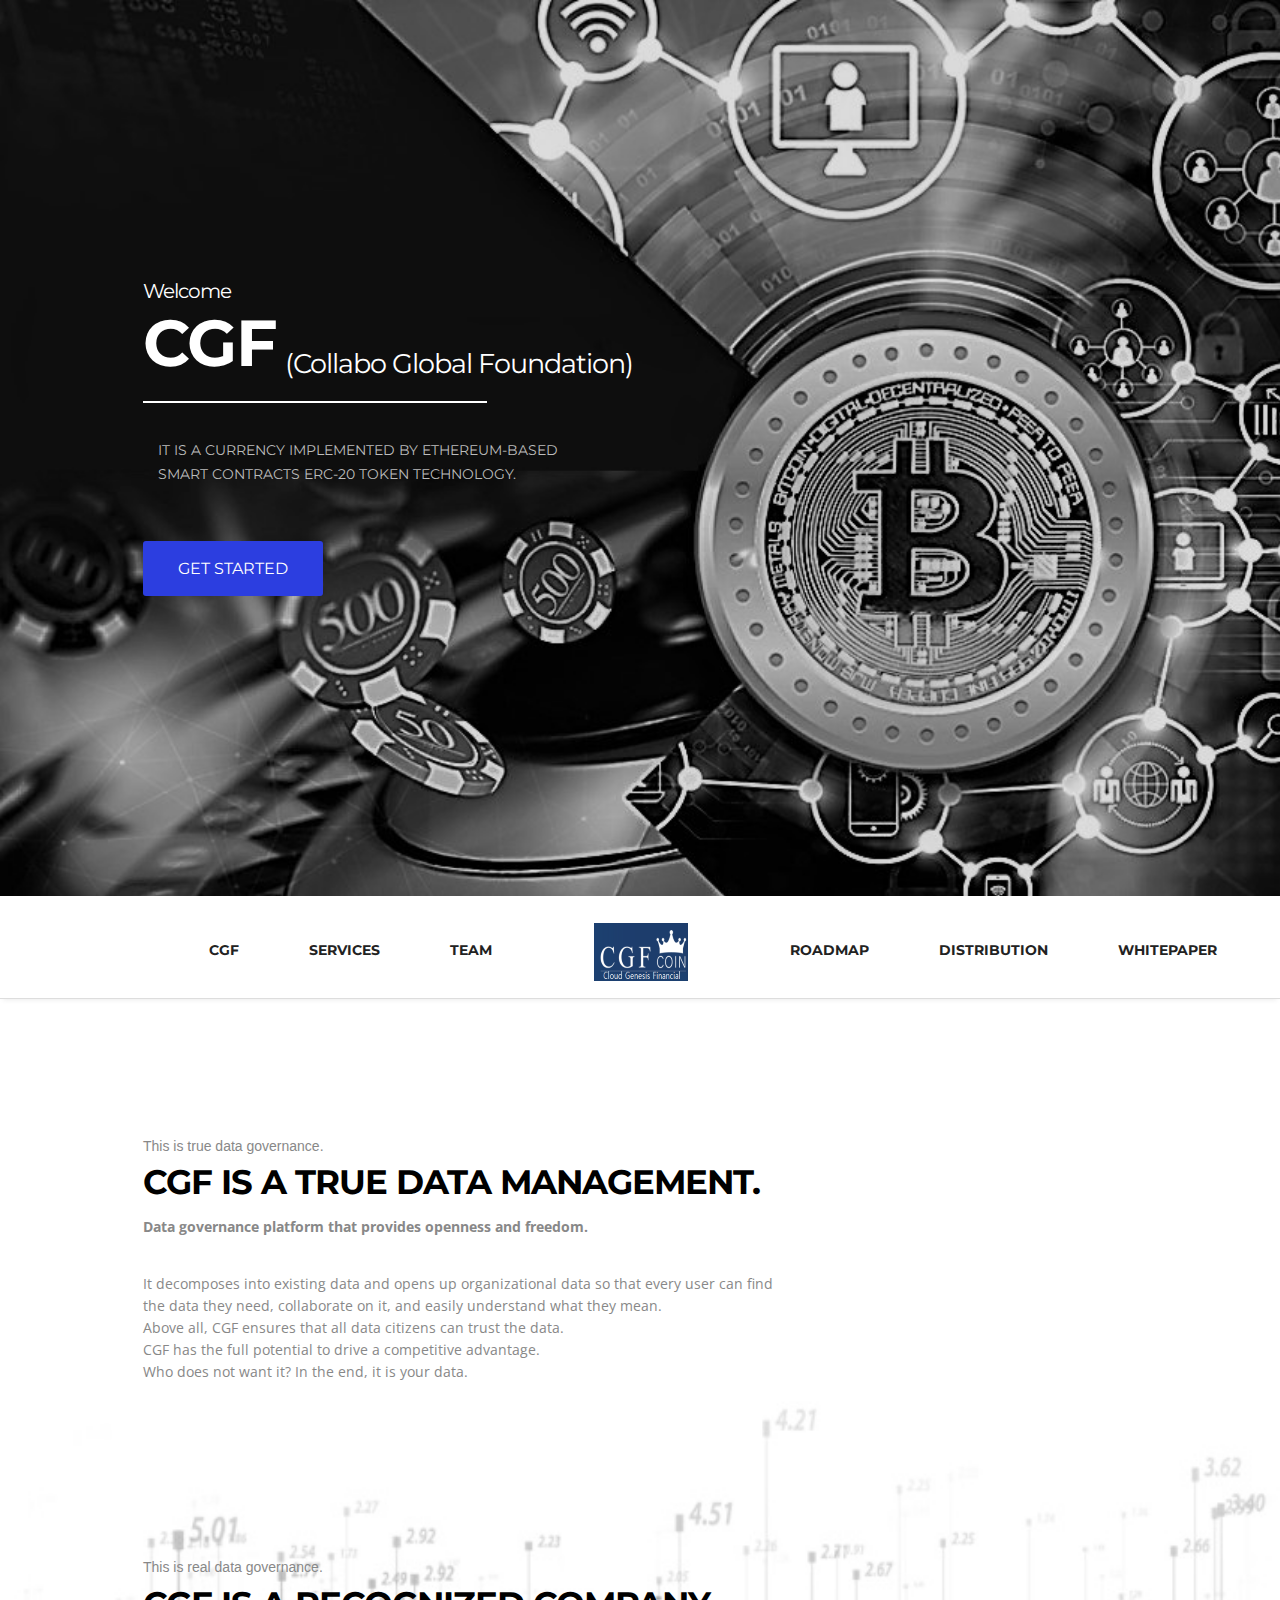
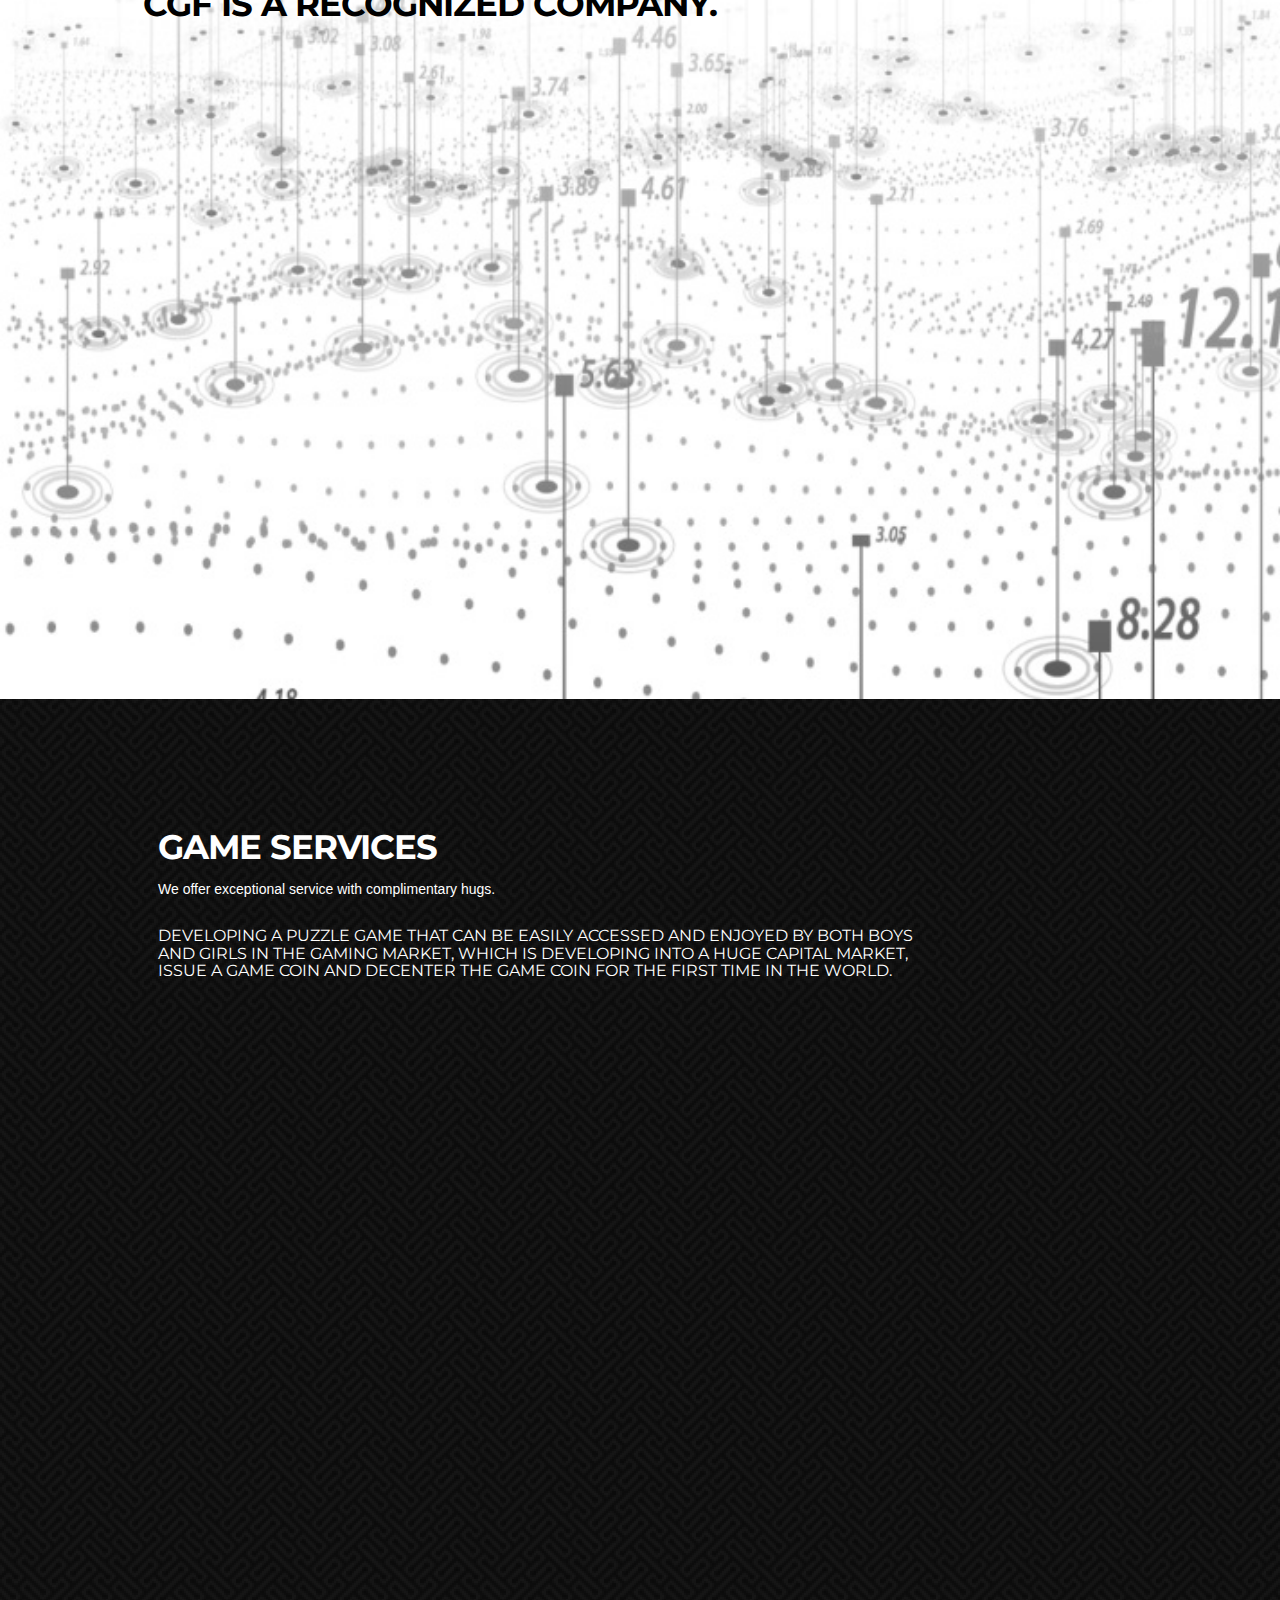
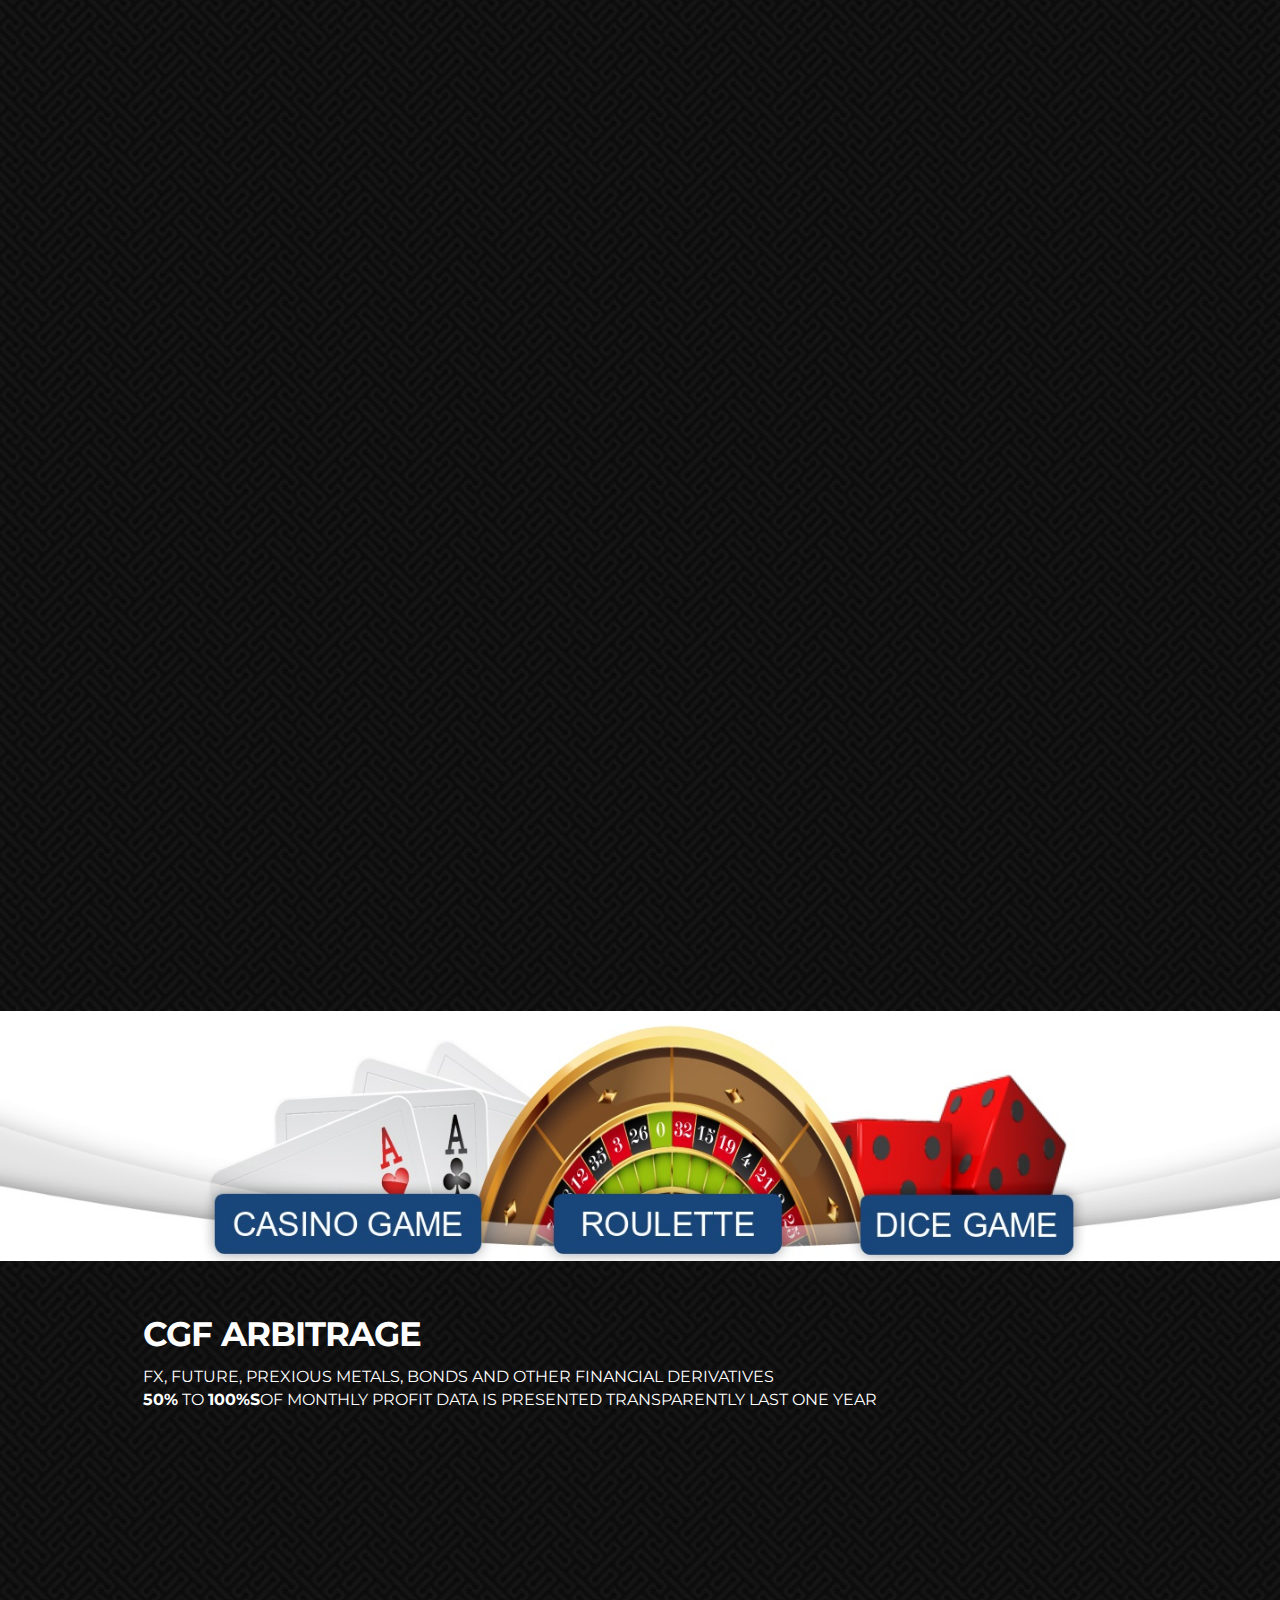
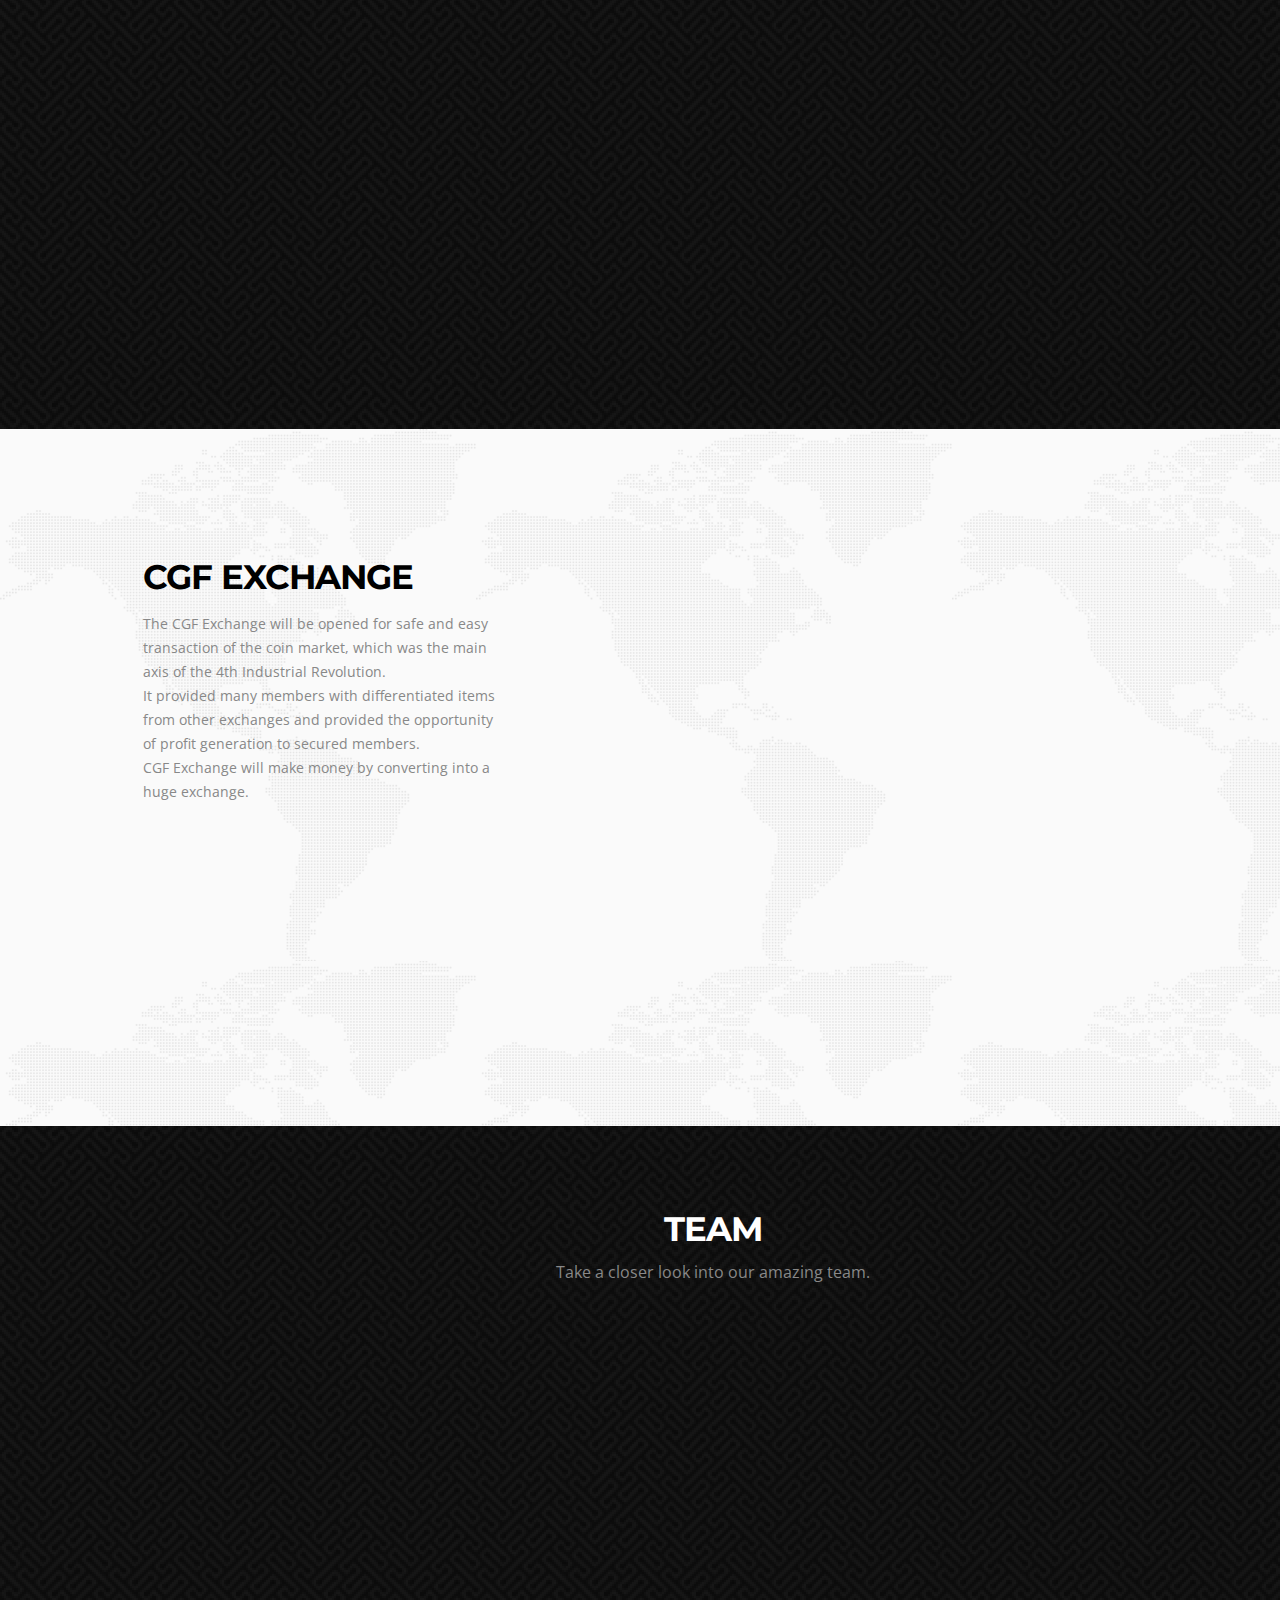
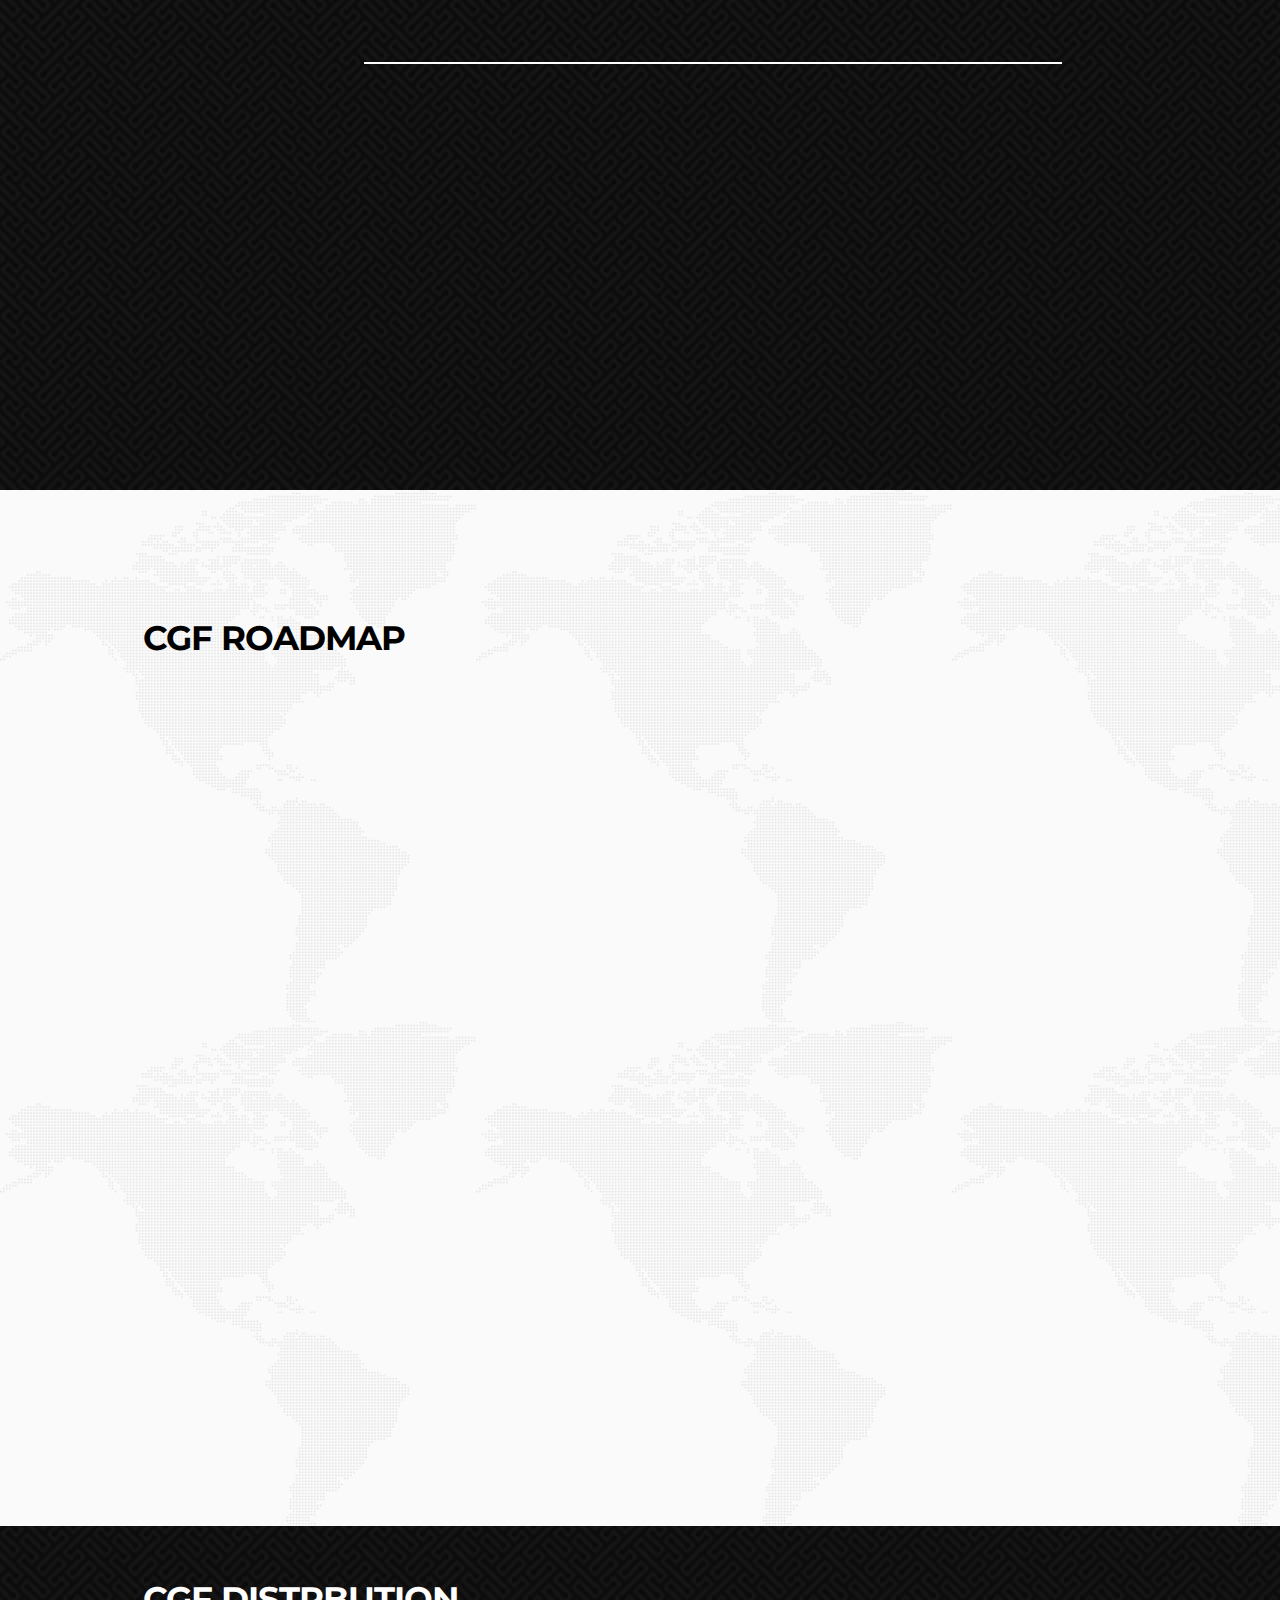
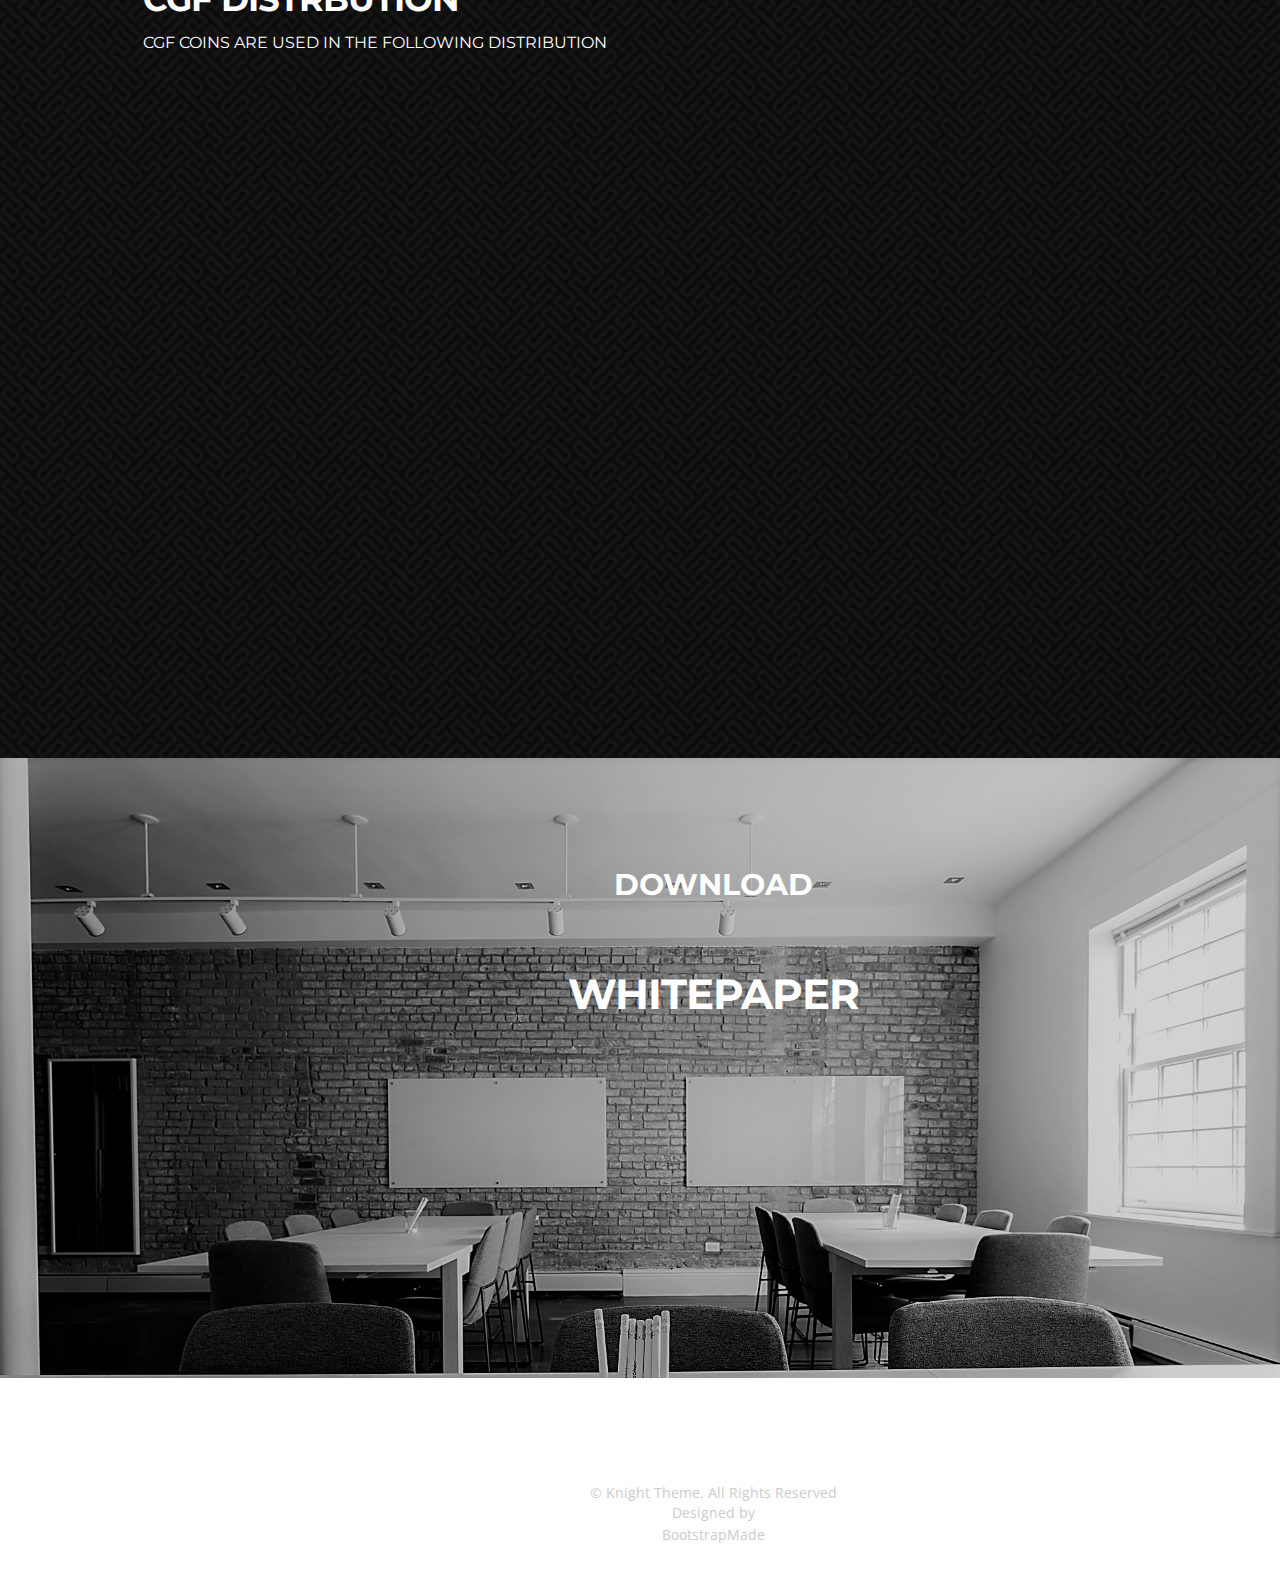
==== index.html @ c7337a32 "2019.05.09 layout" ====
<!doctype html>
<html>

<head>
    <meta charset="utf-8">
    <meta name="viewport" content="width=device-width, maximum-scale=1">

    <title>CGF COIN</title>
    <meta charset="UTF-8">
    <meta name="viewport" content="width=device-width, initial-scale=1">
    <link rel="stylesheet" href="https://www.w3schools.com/w3css/4/w3.css">
    <link rel="stylesheet" href="https://fonts.googleapis.com/css?family=Raleway">
    <link rel="icon" href="./assets/imgs/smalls/favicon.ico" type="image/png">
    <link rel="shortcut icon" href="./assets/imgs/smalls/favicon.ico" type="img/x-icon">

    <!--   opengraph meta tag   -->
    <meta property="og:url" content="http://www.cgfcoin.org" />
    <meta property="og:type" content="website" />
    <meta property="og:title" content="CGFcoin" />
    <meta property="og:description" content="It is a currency implemented by Ethereum-based smart
                        contracts ERC-20 Token technology." />
    <meta property="og:image" content="./assets/imgs/background_header.jpg" />

    <!--     Fonts and icons     -->
    <link href="https://fonts.googleapis.com/css?family=Roboto:300,400,500,700|Roboto+Slab:400,700|Material+Icons"
        rel="stylesheet" type="text/css" />
    <link href='https://fonts.googleapis.com/css?family=Montserrat:400,700' rel='stylesheet' type='text/css'>
    <link
        href='https://fonts.googleapis.com/css?family=Open+Sans:400,300,800italic,700italic,600italic,400italic,300italic,800,700,600'
        rel='stylesheet' type='text/css'>
    <link rel="stylesheet" href="https://maxcdn.bootstrapcdn.com/font-awesome/latest/css/font-awesome.min.css" />
    <link rel="stylesheet" href="https://use.fontawesome.com/releases/v5.8.1/css/all.css"
        integrity="sha384-50oBUHEmvpQ+1lW4y57PTFmhCaXp0ML5d60M1M7uH2+nqUivzIebhndOJK28anvf" crossorigin="anonymous" />

    <link href="assets/css/bootstrap.css" rel="stylesheet" type="text/css">
    <link href="assets/css/style.css" rel="stylesheet" type="text/css">
    <link href="assets/css/font-awesome.css" rel="stylesheet" type="text/css">
    <link href="assets/css/responsive.css" rel="stylesheet" type="text/css">
    <link href="assets/css/magnific-popup.css" rel="stylesheet" type="text/css">
    <link href="assets/css/animate.css" rel="stylesheet" type="text/css">

    <script type="text/javascript" src="assets/js/jquery.1.8.3.min.js"></script>
    <script type="text/javascript" src="assets/js/bootstrap.js"></script>
    <script type="text/javascript" src="assets/js/jquery-scrolltofixed.js"></script>
    <script type="text/javascript" src="assets/js/jquery.easing.1.3.js"></script>
    <script type="text/javascript" src="assets/js/jquery.isotope.js"></script>
    <script type="text/javascript" src="assets/js/wow.js"></script>
    <script type="text/javascript" src="assets/js/classie.js"></script>
    <script type="text/javascript" src="assets/js/magnific-popup.js"></script>

    <!-- =======================================================
    Theme Name: Knight
    Theme URL: https://bootstrapmade.com/knight-free-bootstrap-theme/
    Author: BootstrapMade
    Author URL: https://bootstrapmade.com
	======================================================= -->

</head>

<body>
    <header class="header" id="header">
        <!--header-start-->
        <div class="container" style="text-align: left">
            <h5 class="animated fadeInDown delay-03s">Welcome</h5>
            <h1 class="animated fadeInDown delay-06s"><strong style="font-weight:bolder; font-size:65px;">CGF</strong>
                <sub>(Collabo Global Foundation)</sub></h1>
            <hr class="divider">

            <ul class="we-create animated fadeInUp delay-1s">
                <li>
                    <p class="animated fadeInDown delay-09s">It is a currency implemented by Ethereum-based <br /> smart
                        contracts ERC-20 Token technology.</p>
                </li>
            </ul>
            <a class="link animated fadeInUp delay-1s servicelink" href="#coin">Get Started</a>
        </div>
    </header>
    <!--header-end-->

    <nav class="main-nav-outer" id="test">
        <!--main-nav-start-->
        <div class="container">
            <ul class="main-nav" style="font-weight:bold">
                <li><a href="#coin">CGF</a></li>
                <li><a href="#services">Services</a></li>
                <!-- Game Arbitrage Exchange -->
                <li><a href="#team">Team</a></li>
                <li class="small-logo"><a href="#header"><img src="./assets/imgs/smalls/logo.png" alt=""></a></li>
                <li><a href="#roadmap">Roadmap</a></li>
                <li><a href="#distribution">Distribution</a></li>
                <li><a href="#whitepaper">Whitepaper</a></li>
            </ul>
            <a class="res-nav_click" href="#"><i class="fa fa-bars"></i></a>
        </div>
    </nav>
    <!--main-nav-end-->

    <section id="coin" class="main-section coin" style="padding-bottom: 50px">
        <!--main-section alabaster-start-->
        <div class="container">
            <div class="row">
                <div class="col-lg-7 col-sm-8 featured-work">
                    <h5>This is true data governance.</h5>
                    <h2 style="color:black">CGF is a true data management.</h2>
                    <div class="featured-box">
                        <p class="padding-b"><strong>Data governance platform that provides openness and
                                freedom.</strong>
                        </P>
                        <p>
                            It decomposes into existing data and opens up organizational data so that every
                            user can find the data they need, collaborate on it, and easily understand what they mean.
                            <br />
                            Above all, CGF ensures that all data citizens can trust the data.
                            <br />
                            CGF has the full potential to drive a competitive advantage.
                            <br />
                            Who does not want it? In the end, it is your data.
                        </p>
                    </div>
                </div>
            </div>

            <hr class="sup_divider">

            <div class="row">
                <div class="col-lg-12 col-sm-8 featured-work">
                    <h5>This is real data governance.</h5>
                    <h2 style="color:black">CGF is a recognized company.</h2>
                    <div class="row">
                        <div class="col-lg-12 col-sm-8 featured-work">
                            <figure class="col-lg-12 col-sm-4 wow fadeInLeft">
                                <img src="./assets/imgs/newspaper.jpg" alt="">
                            </figure>
                        </div>
                    </div>
                </div>
            </div>
        </div>
    </section>

    <section id="services" class="main-section" style="color: white">
        <!--main-section-start-->
        <div class="container">
            <div class="row">
                <div class="col-lg-12 col-sm-8 featured-work">
                    <div class="col-lg-12 col-sm-8">
                        <h2 style="color:white">Game Services</h2>
                        <h5>We offer exceptional service with complimentary hugs.</h5>
                    </div>
                </div>
                <div class="col-lg-12 col-sm-8 featured-work">
                    <div class="col-lg-12 col-sm-8">
                        <h3 style="color: white; padding: 20px 0 20px 0">Developing a puzzle game that can be easily
                            accessed and enjoyed by both boys
                            <br />
                            and girls in the gaming market, which is developing into a huge capital market,
                            <br />
                            issue a game coin and decenter the game coin for the first time in the world.</h3>
                    </div>
                </div>
                <div class="col-lg-12 col-sm-8 featured-work ">
                    <figure class="col-lg-12 col-sm-4 wow fadeInLeft">
                        <img src="./assets/imgs/game1.jpg" alt="">
                    </figure>
                    <figure class="col-lg-12 col-sm-4 wow fadeInRight">
                        <img src="./assets/imgs/game2.jpg" alt="">
                    </figure>
                </div>
            </div>
        </div>
    </section>
    <img src="./assets/imgs/game_bottom.jpg" alt="" style="width: 100%;">
    <!--main-section-end-->

    <section class="main-section divider-part">
        <div class="container">
            <div class="row">
                <div class="col-lg-10 col-sm-8 featured-work">
                    <h2>CGF Arbitrage</h2>
                    <h3 style="color:white">FX, future, prexious metals, bonds and other financial derivatives</h3>
                    <h3 style="color:white"><strong>50%</strong> to <strong>100%s</strong>of monthly profit data is
                        presented transparently last one year</h3>
                </div>
                <div class="col-lg-12 col-sm-8 divider-word">
                    <figure class="col-lg-12 col-sm-4 wow fadeInLeft">
                        <img src="./assets/imgs/arbitrage.jpg" alt="">
                    </figure>
                </div>
            </div>
        </div>
    </section>

    <section class="main-section alabaster">
        <!--main-section alabaster-start-->
        <div class="container">
            <div class="row">
		<div class="col-lg-4 col-sm-8 featured-work">
                    <h2 style="color:#000">CGF Exchange</h2>
                    <P class="padding-b">The CGF Exchange will be opened for safe and easy transaction of the coin
                        market,
                        which was the main axis of the 4th Industrial Revolution.
                        <br />
                        It provided many members with differentiated items from other exchanges
                        and provided the opportunity of profit generation to secured members.
                        <br />
                        CGF Exchange will make money by converting into a huge exchange.
                    </P>
                </div>
                <figure class="col-lg-8 col-sm-4 wow fadeInLeft delay-04s">
                    <img src="./assets/imgs/feature_mobile_exc.jpg" alt="">
                </figure>
            </div>
        </div>
    </section>
    <!--main-section alabaster-end-->


    <!--main-section-end-->

    <!--c-logo-part-end-->
    <section id="team" class="main-section team">
        <!--main-section team-start-->
        <div class="container" style="text-align:center">
            <h2 style="color: white">team</h2>
            <h6>Take a closer look into our amazing team.</h6>
            <div class="row team-leader-block clearfix">
                <div class="row">
                    <div class="col-sm-3" style="padding: 40px 0 20px 0;">
                        <div class="team-leader wow fadeInDown delay-02s" style="margin-right: auto;
                        margin-left: auto;">
                            <img src="assets/imgs/smalls/1.png" alt="">
                        </div>
                        <h3 class="wow fadeInDown delay-03s" style="color: white">Sopia Collins</h3>
                        <span class="wow fadeInDown delay-03s" style="color: white">Administrator</span>
                    </div>
                    <div class="col-sm-3" style="padding: 40px 0 20px 0;">
                        <div class="team-leader  wow fadeInDown delay-04s" style="margin-right: auto;
                        margin-left: auto;">
                            <img src="assets/imgs/smalls/2.png" alt="">
                        </div>
                        <h3 class="wow fadeInDown delay-06s" style="color: white">Rebecca Smith</h3>
                        <span class="wow fadeInDown delay-06s" style="color: white">Manager Head</span>
                    </div>
                    <div class="col-sm-3" style="padding: 40px 0 20px 0;">
                        <div class="team-leader wow fadeInDown delay-06s" style="margin-right: auto;
                        margin-left: auto;">
                            <img src="assets/imgs/smalls/3.png" alt="">
                        </div>
                        <h3 class="wow fadeInDown delay-09s" style="color: white">Anna Sue</h3>
                        <span class="wow fadeInDown delay-09s" style="color: white">Account Manager</span>
                    </div>
                    <div class="col-sm-3" style="padding: 40px 0 20px 0;">
                        <div class="team-leader wow fadeInDown delay-08s" style="margin-right: auto;
                        margin-left: auto;">
                            <img src="assets/imgs/smalls/4.png" alt="">
                        </div>
                        <h3 class="wow fadeInDown delay-09s" style="color: white">John Smith</h3>
                        <span class="wow fadeInDown delay-09s" style="color: white">Client Service</span>
                    </div>
                </div>

                <hr class="sup_divider" style="width: 70%; margin-left: auto; margin-right: auto">

                <div class="row">
                    <div class="col-sm-3" style="padding: 40px 0 20px 0;">
                        <div class="team-leader wow fadeInDown delay-02s" style="margin-right: auto;
                        margin-left: auto;">
                            <img src="assets/imgs/smalls/5.png" alt="">
                        </div>
                        <h3 class="wow fadeInDown delay-09s" style="color: white">Jacob</h3>
                        <span class="wow fadeInDown delay-09s" style="color: white">Client Service</span>
                    </div>
                    <div class="col-sm-3" style="padding: 40px 0 20px 0;">
                        <div class="team-leader wow fadeInDown delay-04s" style="margin-right: auto;
                        margin-left: auto;">
                            <img src="assets/imgs/smalls/6.png" alt="">
                        </div>
                        <h3 class="wow fadeInDown delay-09s" style="color: white">Allen Holden</h3>
                        <span class="wow fadeInDown delay-09s" style="color: white">Account Managers</span>
                    </div>
                    <div class="col-sm-3" style="padding: 40px 0 20px 0;">
                        <div class="team-leader wow fadeInDown delay-06s" style="margin-right: auto;
                        margin-left: auto;">
                            <img src="assets/imgs/smalls/7.png" alt="">
                        </div>
                        <h3 class="wow fadeInDown delay-09s" style="color: white">Sam Haword</h3>
                        <span class="wow fadeInDown delay-09s" style="color: white">Product Director</span>
                    </div>
                    <div class="col-sm-3" style="padding: 40px 0 20px 0;">
                        <div class="team-leader wow fadeInDown delay-08s" style="margin-right: auto;
                        margin-left: auto;">
                            <img src="assets/imgs/smalls/8.png" alt="">
                        </div>
                        <h3 class="wow fadeInDown delay-09s" style="color: white">Marie Mia</h3>
                        <span class="wow fadeInDown delay-09s" style="color: white">HR Specialist</span>
                    </div>
                </div>
            </div>
        </div>
    </section>
    <!--main-section team-end-->

    <section id="roadmap" class="main-section alabaster">
        <!--main-section alabaster-start-->
        <div class="container">
            <div class="row">
                <div class="col-lg-7 col-sm-8 featured-work">
                    <h2 style="color:black">CGF Roadmap</h2>
                    <div class="featured-box">
                        <div class="featured-box-col2 wow fadeInRight delay-02s">
                            <h3>CGF is the next-generation crytocurrency based on ERC-20 with smart contracts.</h3>
                        </div>
                    </div>
                    <div class="featured-box">
                        <div class="featured-box-col2 wow fadeInRight delay-04s">
                            <h3>CGF is a coin based on ERC-20, which is a basic coin
                                for securing fund necessary for exchange, arbitrage, and blockchain game.</h3>
                        </div>
                    </div>
                </div>
                <div class="col-lg-12 wow fadeInRight delay-06s">
                        <figure class="col-lg-12 col-sm-12 wow fadeInLeft">
                            <img src="./assets/imgs/roadmap-back.jpg" alt="">
                        </figure>
                    </div>
            </div>
        </div>
    </section>

    <section id="distribution" class="main-section divider-part">
        <div class="container">
            <div class="row">
                <div class="col-lg-10 col-sm-8 featured-work">
                    <h2>CGF distrbution</h2>
                    <h3 style="color:white">CGF coins are used in the following distribution</h3>
                </div>
                <div class="col-lg-12 col-sm-8 divider-word">
                    <figure class="col-lg-12 col-sm-4 wow fadeInLeft">
                        <img src="./assets/imgs/distribution_stick.jpg" alt="">
                    </figure>
                </div>
            </div>
        </div>
    </section>


    <section id="whitepaper" class="main-section whitepaper-taking">
        <div class="container">
            <div class="row" style="text-align:center">
                <div class="col-lg-12 col-sm-8 dicider-word" style="padding:30px 0">
                    <h5 style="color:white">Download </h5>
                    <h2>Whitepaper</h2>
                </div>
                <div class="col-lg-12 col-sm-8 divider-word" style="padding:50px 0">
                    <figure class="col-lg-12 col-sm-4 wow fadeInLeft">
                        <a class="w3-button w3-xlarge" href="./CGF_Whitepaper.pdf" download="CGF_Whitepaper_en"
                            style="color:white">DownLoad</a>
                    </figure>
                </div>
            </div>
        </div>
    </section>
    <!--business-talking-end-->

    <footer class="footer">
        <div class="container">
            <div class="footer-logo"><a href="#"><img src="img/footer-logo.png" alt=""></a></div>
            <span class="copyright">&copy; Knight Theme. All Rights Reserved</span>
            <div class="credits">
                <!--
          All the links in the footer should remain intact.
          You can delete the links only if you purchased the pro version.
          Licensing information: https://bootstrapmade.com/license/
          Purchase the pro version with working PHP/AJAX contact form: https://bootstrapmade.com/buy/?theme=Knight
        -->
                Designed by <p>BootstrapMade</p>
            </div>
        </div>
    </footer>


    <script type="text/javascript">
        $(document).ready(function (e) {

            $('#test').scrollToFixed();
            $('.res-nav_click').click(function () {
                $('.main-nav').slideToggle();
                return false

            });

            $('.Portfolio-box').magnificPopup({
                delegate: 'a',
                type: 'image'
            });

        });
    </script>

    <script>
        wow = new WOW({
            animateClass: 'animated',
            offset: 100
        });
        wow.init();
    </script>


    <script type="text/javascript">
        $(window).load(function () {

            $('.main-nav li a, .servicelink').bind('click', function (event) {
                var $anchor = $(this);

                $('html, body').stop().animate({
                    scrollTop: $($anchor.attr('href')).offset().top - 102
                }, 1500, 'easeInOutExpo');
				/*
				if you don't want to use the easing effects:
				$('html, body').stop().animate({
					scrollTop: $($anchor.attr('href')).offset().top
				}, 1000);
				*/
                if ($(window).width() < 768) {
                    $('.main-nav').hide();
                }
                event.preventDefault();
            });
        })
    </script>

    <script type="text/javascript">
        $(window).load(function () {


            var $container = $('.portfolioContainer'),
                $body = $('body'),
                colW = 375,
                columns = null;


            $container.isotope({
                // disable window resizing
                resizable: true,
                masonry: {
                    columnWidth: colW
                }
            });

            $(window).smartresize(function () {
                // check if columns has changed
                var currentColumns = Math.floor(($body.width() - 30) / colW);
                if (currentColumns !== columns) {
                    // set new column count
                    columns = currentColumns;
                    // apply width to container manually, then trigger relayout
                    $container.width(columns * colW)
                        .isotope('reLayout');
                }

            }).smartresize(); // trigger resize to set container width
            $('.portfolioFilter a').click(function () {
                $('.portfolioFilter .current').removeClass('current');
                $(this).addClass('current');

                var selector = $(this).attr('data-filter');
                $container.isotope({

                    filter: selector,
                });
                return false;
            });

        });
    </script>
</body>

</html>
---- assets/css/style.css ----
/*
    Theme Name: Knight
    Theme URL: https://bootstrapmade.com/knight-free-bootstrap-theme/
    Author: BootstrapMade
    Author URL: https://bootstrapmade.com
*/


/* ----------------------------------------------------------------
mediaquery 중단점

 @media (max-width:575.98px) {

}

@media (max-width:767.98px) {

}

@media (max-width:991.98px) {

}

@media (max-width:1199.98px) {

}

----------------------------------------------------------------------

@media (min-width:576px) {

}

@media (min-width:768px) {

}

@media (min-width:992px) {

}

@media (min-width:1200px) {

} -----------------------------------------------------------*/

section {
	padding: 20%;
}

.container {
	margin: 0 10%;
}

img {
    margin-left: auto;
    width: 100%;
    margin-right: auto;
    padding: -1% 10% 0;
}

.sup_divider {
	margin: 5em 0;
	border: solid .5px white;
	width: 30%;
}

.divider {
	margin: 1em 0;
	border: solid .5px white;
	width: 30%;
}

.main-section.divider-part{
	padding: 55px 0;
	text-align: center;
	margin-left: auto;
	margin-right: auto;
}

.divider-word{
	font-size:20px;
}
.divider-word h2{
	text-align:center;
	margin-left: auto;
	margin-right: auto;
	color: #ffffff
}

.divider-word p.padding-b{
	padding-bottom:35px;
}

/* Float Elements 
---------------------------------*/
.fl-lt {float:left;}
.fl-rt {float:right;}

/* Clear Floated Elements
---------------------------------*/
.clear {
  clear: both;
  display: block;
  overflow: hidden;
  visibility: hidden;
  width: 0;
  height: 0;
}

.clearfix:before,
.clearfix:after {
  content: '\0020';
  display: block;
  overflow: hidden;
  visibility: hidden;
  width: 0;
  height: 0;
}

.clearfix:after {
  clear: both;
}

.figure{ margin:0px;}

img{ max-width:100%;}

a, a:hover, a:active{ outline:0px !important}

@font-face {
  font-family: 'FontAwesome';
  src: url('../fonts/fontawesome-webfont.eot?v=4.1.0');
  src: url('../fonts/fontawesome-webfont.eot?#iefix&v=4.1.0') format('embedded-opentype'), url('../fonts/fontawesome-webfont.woff?v=4.1.0') format('woff'), url('../fonts/fontawesome-webfont.ttf?v=4.1.0') format('truetype'), url('../fonts/fontawesome-webfont.svg?v=4.1.0#fontawesomeregular') format('svg');
  font-weight: normal;
  font-style: normal;
}

/* Primary Styles
---------------------------------*/
body {
	background:#fff;
	font-family: 'Open Sans', sans-serif;
	font-size:14px;
	font-weight:normal;
	color:#888888;
	margin:0;
}
h2{
	font-size:34px;
	color:#222222;
	font-family: 'Montserrat', sans-serif;
	font-weight:700;
	letter-spacing: -1px;
	margin:0 0 15px 0;
	text-align:center;
	text-transform:uppercase;
}
h3{
	font-family: 'Montserrat', sans-serif;
	color:#222222;
	font-size:16px;
	margin:0 0 5px 0;
	text-transform:uppercase;
	font-weight:400;
}
h6{
	font-size:16px;
	color:#888888;
	font-family: 'Open Sans', sans-serif;
	font-weight:400;
	text-align:center;
	margin:0 0 60px 0;
}
p{
	line-height:24px;
	margin:0;
}



/* Header Styles
---------------------------------*/

.header{
	text-align:center;
	background:url(../imgs/backgrounds/bg-header.jpg) left top no-repeat;
	background-size: cover;
	padding: 280px 0;
}
.logo{
	width:130px;
	margin:0 auto 35px;
}
.header h1{
	font-family: 'Montserrat',sans-serif;
	font-weight: 400;
	letter-spacing: -1px;
	margin:0 0 22px 0 ;
	color:#fff;
	text-align: left;
}

.header h2{
	font-family: 'Montserrat',sans-serif;
	font-size:40px;
	font-weight:400;
	letter-spacing: -1px;
	margin:0 0 10px 0 ;
	color:#fff;
	text-align: left;
}

.header h3{
	font-family: 'Montserrat',sans-serif;
	font-size:30px;
	font-weight:400;
	letter-spacing: -1px;
	margin:0 0 10px 0 ;
	color:#fff;
	text-align: left;
}

.header h5{
	font-family: 'Montserrat',sans-serif;
	font-size:20px;
	font-weight:400;
	letter-spacing: -1px;
	margin:0 0 5px 0 ;
	color:#fff;
	text-align: left;
}

.we-create{
	padding:0;
	margin:35px 0 55px;
}
.wp-pic{
	margin-bottom:20px;
}
.we-create li{
	display:inline-block;
	font-family: 'Montserrat',sans-serif;
	font-size:14px;
	color: #bcbcbc;
	text-transform: uppercase;
	font-weight: 400;
	margin:0 5px 0 0;
	padding:0 0 0 15px;
}
.we-create li:first-child{
	background:none;
}

.start-button {
	padding-left: 0px;
}

.start-button li a{
color: #fff;
}

.link{
	padding:15px 35px;
	background: #2c3ee0;
	color:#fff !important;
	font-size:16px;
	font-weight:400;
	font-family: 'Montserrat', sans-serif;
	display:inline-block;
	border-radius:3px;
	text-transform:uppercase;
	line-height:25px;
	margin-bottom:20px;
	transition:all 0.3s ease-in-out;
	-moz-transition:all 0.3s ease-in-out;
	-webkit-transition:all 0.3s ease-in-out;
}
.link:hover {
	text-decoration:none;
	color:#2c3ee0 !important;
	background:#fff;
}

.link:active, .link:focus {
	background: #2c3ee0;
	text-decoration:none;
	color:#fff !important;
}


.main-section{
	padding:130px 0 150px 0;
	background:url(../imgs/backgrounds/bg-maze_black.png) left top repeat;
}

/* Navigation
---------------------------------*/
.main-nav-outer{
	padding:0px;
	border-bottom:1px solid #dddddd;
	box-shadow:0 4px 5px -3px #ececec;
	position:relative;
	background:#fff;
}
.main-nav{
	text-align:center;
	margin:10px 0 0px;
	padding:0;
	list-style:none;
}
.main-nav li{
	display:inline;
	margin:0 1px;
}
.main-nav li a{
	display:inline-block;
	color:#222222;
	text-transform:uppercase;
	font-family: 'Montserrat', sans-serif;
	text-decoration: none;
	line-height:20px;
	margin:17px 32px;
	transition:all 0.3s ease-in-out;
	-moz-transition:all 0.3s ease-in-out;
	-webkit-transition:all 0.3s ease-in-out;
}

.main-nav li a:hover{ 
	text-decoration:none;
	color: #7cc576;
}

.small-logo{ 
	padding:0 32px;
}

.main-section.coin{
	background-image: url(../imgs/backgrounds/bg-float.jpg);
	background-repeat: no-repeat;
	background-size: cover;
	background-attachment: inherit;
}

.main-section.game{
	background-image: url(../imgs/backgrounds/game_bottom.jpg);
	background-repeat: no-repeat;
	background-size: cover;
	background-attachment: inherit;
}

/* Featured Work
---------------------------------*/


.featured-work{
	font-size:14px;
}
.featured-work h2{
	text-align:left;
	color: white;
}
.featured-work h3{
	text-align:left;
}
.featured-box{
	padding:0 0 0 0;
	margin-bottom:25px;

}
.featured-box h3{
	margin-bottom:5px;
}
.featured-box p{
	line-height:22px;
	font-size:14px;
}
.featured-work p.padding-b{
	padding-bottom:35px;
}
.featured-box-col1{
	width:60px;
	float:left;
}
.featured-box-col1 i{
	display:block;
	line-height:38px;
	font-family: 'FontAwesome';
	font-size:38px;
	color:#777777;
	font-style:normal;
}
.featured-box-col2{ overflow:hidden;}


/* Services
---------------------------------*/

.service-list{
	padding:0 0 0 0;
	font-size:14px;
	margin-bottom:40px;
}
.service-list-col1{
	float:left;
	width:60px;
}
.service-list-col1 i{
	font-style:normal;
	font-size:38px;
	display:block;
	color:#222;
	font-family: 'FontAwesome';
	line-height:38px;
}
.service-list-col2{
	overflow:hidden;	
}


.main-section.alabaster{
	background: #fafafa;
	background-image: url(../imgs/backgrounds/bg-map.png);
}



/* Portfolio
---------------------------------*/
.Portfolio-nav{
	padding:0;
	margin:0 0 45px 0;
	list-style:none;
	text-align:center;
}
.Portfolio-nav li{
	margin:0 10px;
	display:inline;
}
.Portfolio-nav li a{
	display:inline-block;
	padding:10px 22px;
	font-size:12px;
	line-height:20px;
	color:#222222;
	border-radius:4px;
	text-transform:uppercase;
	font-family: 'Montserrat', sans-serif;
	background:#f7f7f7;
	margin-bottom:5px;
	transition:all 0.3s ease-in-out;
	-moz-transition:all 0.3s ease-in-out;
	-webkit-transition:all 0.3s ease-in-out;
}
.Portfolio-nav li a:hover{
	background:#7cc576;
	color:#fff;
	text-decoration:none;
}

.portfolioContainer{
	margin:0 auto;
	padding-left:15px;
}

.Portfolio-box{
	text-align:center;
	margin-bottom:30px;
	height:350px;
	width:350px;
	overflow:hidden;
	float:left;
	padding:0;
}
.Portfolio-box img{
	margin-bottom:25px;
	transition:all 0.3s ease-in-out;
	-moz-transition:all 0.3s ease-in-out;
	-webkit-transition:all 0.3s ease-in-out;	
}

.Portfolio-box img:hover {
	opacity: 0.6;
}

.Portfolio-nav li a.current{
	background:#7cc576;
	color:#fff;
	text-decoration:none;
}

img {
   max-width:100%;
}

/* no transition on .isotope container */

.isotope .isotope-item {
  /* change duration value to whatever you like */
  -webkit-transition-duration: 0.6s;
     -moz-transition-duration: 0.6s;
          transition-duration: 0.6s;
}

.isotope .isotope-item {
  -webkit-transition-property: -webkit-transform, opacity;
     -moz-transition-property:    -moz-transform, opacity;
          transition-property:         transform, opacity;
}

.main-section.paddind{
	padding-bottom:60px;
}

/* Clients
---------------------------------*/

.client-part-haead{
	color:#fdfdfd;
	font-size:28px;
	line-height:41px;
	margin:30px 0 10px;
	font-family: ''Open Sans',sans-serif';
	font-style: italic;
}
.client{
	padding:0;
	margin:20px 0 0;
	list-style:none;
	text-align:center;
}
.client li{
	display:inline;
	margin:0 15px;
}
.client li a{
	display:inline-block;
}
.client li a img{
	margin-bottom:15px;
	border-radius:50%;
}
.client li a:hover{
	text-decoration:none;
}
.client li a h3{
	color:#ffffff;
}
.client li a span{
	color:#f1f1f1;
}
.quote-right{
	font-style:normal;
	width:68px;
	height:68px;
	margin:0 auto;
	border:2px solid #7cc576;
	border-radius:50%;
	display:block;
	line-height:68px;
	text-align:center;
	font-size:27px;
	color:#7cc576;
	cursor: pointer;
	transition:all 0.3s ease-in-out;
	-moz-transition:all 0.3s ease-in-out;
	-webkit-transition:all 0.3s ease-in-out;
}

.quote-right:hover{
color: #fff;
border: 2px solid #fff;
}

.c-logo-part{
	background:#7cc576;
	padding:25px 0;
    filter: alpha(opacity=60);
}
.c-logo-part ul{
	padding:0;
	margin:0;
	list-style:none;
	text-align:center;
}
.c-logo-part ul li{
	display:inline;
	margin:0 25px;
}
.c-logo-part ul a{
	display:inline-block;
	margin: 0 20px;
}
.main-section.team{
	background-image: url(../imgs/backgrounds/bg-maze_black.png);
	padding: 85px 0;
}
.main-section.team h6{
	margin-bottom:40px;
}


/* Team
---------------------------------*/
.team-leader-block{
	max-width:993px;
	margin:0 auto;
}
.team-leader-box{
	width:30.66%;
	margin-right: 3.82979%;
	height: 490px;
	overflow: hidden;
	text-align: center;
	float: left;
}
.team-leader-box span{
	margin-bottom:24px;
	display:block;
}
.team-leader-box:nth-of-type(3n+0){ margin:0;}
.team-leader{
	width:115px;
	height:auto;
	position:relative;
	border-radius:50%;
	box-shadow:0px 0px 0px 7px rgba(241,241,241,0.80);
	margin:7px 7px 25px 7px;
	
}
.team-leader-shadow{
	transition:all 0.3s ease-in-out;
	-moz-transition:all 0.3s ease-in-out;
	-webkit-transition:all 0.3s ease-in-out;
	border-radius:50%;
	position:absolute;
	width:100%;
	height:100%;
	z-index:10;
	border-radius:50%;
}
.team-leader-shadow a{
	display:block;
	width:100%;
	height:100%;
}
.team-leader:hover .team-leader-shadow{
	box-shadow:inset  0px 0px 0px 148px rgba(17,17,17,0.80);
}
.team-leader:hover ul{ display:block; opacity:1}
.team-leader img{
	display:inline-block;
	border-radius:50%;
}
.team-leader ul{
	display:block;
	opacity:0;
	padding:0;
	margin:0;
	list-style:none;
	position:absolute;
	left:0;
	top:50%;
	width:100%;
	text-align:center;
	margin-top:-14px;
	z-index:15;
	transition:all 0.6s ease-in-out;
	-moz-transition:all 0.6s ease-in-out;
	-webkit-transition:all 0.6s ease-in-out;
}
.team-leader ul li{
	display:inline;
	margin:0 11px;
}
.team-leader ul li a{
	font-family: 'FontAwesome';
	display:inline-block;
	font-size:28px;
	color:#fff;	
	transition:all 0.3s ease-in-out;
	-moz-transition:all 0.3s ease-in-out;
	-webkit-transition:all 0.3s ease-in-out;
}
.team-leader ul li a:hover, .team-leader ul li a:focus{
	text-decoration:none;
}
.team-leader ul li a.fa-twitter:hover{
	color:#55acee;
}
.team-leader ul li a.fa-facebook:hover{
	color:#3b5998;
}
.team-leader ul li a.fa-pinterest:hover{
	color:#cb2026;
}
.team-leader ul li a.fa-google-plus:hover{
	color:#dd4b39;
}

/* whitepaper
---------------------------------*/
.whitepaper-taking{
	background:url(../imgs/backgrounds/bg-office.jpg) top center no-repeat;
	background-size:cover;
	padding:60px 0 110px;
	text-align:center;
}
.whitepaper-taking h2{
	font-family: 'Montserrat', sans-serif;
	font-weight:700;
	padding:0;
	margin:20px 0 70px;
	text-transform:uppercase;
	font-size:42px;
	color:#fff;
}
.whitepaper-taking h5{
	font-family: 'Montserrat', sans-serif;
	font-weight:700;
	padding:0;
	margin:20px 0 70px;
	text-transform:uppercase;
	font-size:30px;
	color:#fff;
}
.whitepaper-taking a:hover{
	font-family: 'Montserrat', sans-serif;
	text-decoration:none;
}


/* Contact
---------------------------------*/

.contact-info-box{
	font-size:15px;
	margin:0 0 14px 68px;
	padding-left:0;
}
.contact-info-box h3{
	font-size: 15px;
	font-weight:400;
	float:left;
	width:102px;
	margin-right:12px;
	line-height:28px;
}
.contact-info-box h3 i{
	font-style:normal;
	font-size:18px;
	color:#222222;
	font-family: 'FontAwesome';
	font-weight:normal;
	margin-right:7px;
}
.contact-info-box span{
	line-height:28px;
	display:block;
	overflow:hidden;
}
.social-link{
	padding:35px 0;
	margin:0 0 0 68px;
	display:block;
	overflow:hidden;
	list-style:none;
}
.social-link li{
	float:left;
	margin-right:8px;
}
.social-link li a{
	display:block;
	width:50px;
	height:50px;
	text-align:center;
	line-height:50px;
	font-size:25px;
	color:#fff;
	background:#222222;
	border-radius:50%;
	transition:all 0.3s ease-in-out;
}
.social-link li a:hover, .social-link li a:focus{
	text-decoration:none;
}
.twitter a:hover {
	background: #55acee;
}
.facebook a:hover {
	background: #3b5998;
}
.pinterest a:hover {
	background: #cb2026;
}
.gplus a:hover {
	background: #dd4b39;
}
.dribbble a:hover {
	background: #ea4c89;
}

.form{
	margin:0 66px 0 30px;
}
.input-text{
	padding:15px 16px;
	border:1px solid #ccc;
	width:100%;
	height:50px;
	display:block;
	border-radius:4px;
	font-size:15px;
	color:#aaa;
	font-family: 'Open Sans', sans-serif;
	margin:0 0 15px 0;
	transition:all 0.3s ease-in-out;
	-moz-transition:all 0.3s ease-in-out;
	-webkit-transition:all 0.3s ease-in-out;
}
.input-text:focus {
	border: 1px solid #7cc576;
	outline:0;
	-webkit-box-shadow: inset 0 1px 1px rgba(0, 0, 0, 0.075), 0 0 8px rgba(124, 197, 118, 0.3);
	-moz-box-shadow: inset 0 1px 1px rgba(0, 0, 0, 0.075), 0 0 8px rgba(124, 197, 118, 0.3);	
	box-shadow: inset 0 1px 1px rgba(0, 0, 0, 0.075), 0 0 8px rgba(124, 197, 118, 0.3);
}

.input-text.text-area{
	height:165px;
	resize:none;
	overflow:auto;
}
.input-btn{
	width:175px;
	height:50px;
	background:#7cc576;
	border-radius:4px;
	color:#ffffff;
	font-size:14px;
	text-transform:uppercase;
	font-family: 'Montserrat', sans-serif;
	font-weight:400;
	border:0px;
	transition:all 0.3s ease-in-out;
	-moz-transition:all 0.3s ease-in-out;
	-webkit-transition:all 0.3s ease-in-out;
}

.input-btn:hover{
	background: #111;
	color: #fff;
}

.validation {
    color: red;
    display:none;
    margin: 0 0 20px;
    font-weight:400;
    font-size:13px;
}

#sendmessage {
    color: #7cc576;
    border:1px solid #7cc576;
    display:none;
    text-align:center;
    padding:15px;
    font-weight:600;
    margin-bottom:15px;
}

#errormessage {
    color: red;
    display:none;
    border:1px solid red;
    text-align:center;
    padding:15px;
    font-weight:600;
    margin-bottom:15px;
}

#sendmessage.show, #errormessage.show, .show {
	display:block;
}

/* Footer
---------------------------------*/

.footer{
	padding:35px 0 35px;
}
.footer-logo{
	margin:15px auto 35px;
	width: 76px;
}
.copyright, .credits{
	color:#cccccc;
	font-size:14px;
	display:block;
	text-align:center;
}
.copyright a, .credits a{
	color:#7cc576;
	font-weight:600;
	text-decoration: none;
	transition:all 0.3s ease-in-out;
	-moz-transition:all 0.3s ease-in-out;
	-webkit-transition:all 0.3s ease-in-out;
}

.copyright a:hover, .credits a:hover {
	color: #fff;
}

.res-nav_click {
	line-height:38px;
	font-family: 'FontAwesome';
	font-size:38px;
	text-decoration: none !important;
	color:#777777;
	font-style:normal;
	display:none;
	width:42px;
	height:27px;
	margin:20px auto;
	transition:all 0.3s ease-in-out;
	-moz-transition:all 0.3s ease-in-out;
	-webkit-transition:all 0.3s ease-in-out;
}

.res-nav_click:hover, .res-nav_click:active, .res-nav_click:focus {
	color: #7cc576 !important;
}

.portfolioContainer{
	max-width: 1140px;
}


/* Animation Timers
---------------------------------*/
.delay-02s { 
	animation-delay: 0.2s; 
	-webkit-animation-delay: 0.2s; 
}
.delay-03s { 
	animation-delay: 0.3s; 
	-webkit-animation-delay: 0.3s; 
}
.delay-04s { 
	animation-delay: 0.4s; 
	-webkit-animation-delay: 0.4s; 
}

.delay-05s { 
	animation-delay: 0.5s; 
	-webkit-animation-delay: 0.5s; 
}
.delay-06s { 
	animation-delay: 0.6s; 
	-webkit-animation-delay: 0.6s; 
}

.delay-07s { 
	animation-delay: 0.7s; 
	-webkit-animation-delay: 0.7s; 
}
.delay-08s { 
	animation-delay: 0.8s; 
	-webkit-animation-delay: 0.8s; 
}

.delay-09s { 
	animation-delay: 0.9s; 
	-webkit-animation-delay: 0.9s; 
}
.delay-1s { 
	animation-delay: 1s; 
	-webkit-animation-delay: 1s; 
}
.delay-12s { 
	animation-delay: 1.2s; 
	-webkit-animation-delay: 1.2s; 
}
.parallax { 
  /* Set a specific height */
  height: 500px; 

  /* Create the parallax scrolling effect */
  background-attachment: fixed;
  background-position: center;
  background-repeat: no-repeat;
  background-size: cover;
}
---- assets/css/responsive.css ----
/* ==========================================================================
   Media Queries
   ========================================================================== */


@media only screen and (min-width: 992px) {
	/****Ipad Landscape 1024 Container 970 ****/

	.service-list{ margin-bottom:30px;}
	.c-logo-part ul li{ margin:0 15px;}
	.form{ margin:0 0 0 20px}
	.main-nav{ display:block !important; }
	/*.portfolioContainer{ width:800px; margin:0px auto !important; } */

}

@media only screen and (min-width: 768px) and (max-width: 991px) {
	/****Ipad Portrait 768 Container 750 ****/
	body{ font-size:13px;}
	p{ line-height:20px ;}
	.header h1{ font-size:46px;}
	.main-nav ul li a{ padding:14px;}
	.small-logo{ padding:0 20px;}
	h2{ font-size:30px}
	h6{ font-size:16px;}
	h3{ font-size:15px;}
	.service-list{ margin-bottom:20px; font-size:15px;}
	.featured-work p.padding-b{ padding-bottom:15px;}
	.main-section{ padding:70px 0;}
	.c-logo-part ul li{ margin:0 1%; float:left; width:18%;}
	.c-logo-part ul li a{ display:block;}
	.c-logo-part ul li a img{ display:block;}
	.form{ margin:0;}
	.contact-info-box{ margin:0 ;}
	.social-link{ margin:0;}

	.main-nav{ display:block !important; }
	.main-nav li a{ padding:8px 15px;}
	/*.portfolioContainer{ width:750px; margin:0px auto !important; }
	.Portfolio-box{ height:250px;}*/



}

@media only screen and (max-width: 767px) {
	/****Mobile Landscape 480 Container 100% ****/
	body{ font-size:12px;}
	h2{ font-size:26px;}
	h3{ font-size:14px;}
	h6{ font-size:16px; margin-bottom:40px;}
	p{ line-height:18px;}
	.service-list{ font-size:12px; margin-bottom:20px;}
	.we-create li{ font-size:13px; padding:0 0 0 8px}
	.header h1{ font-size:28px;}
	.header{ padding:60px 0;}
	.main-section{ padding:60px 0 70px;}
	.main-nav{ display:none; position:absolute; left:0; width:100%; top:68px; margin:0 auto; float: none; background:#fff; z-index: 99; border-top: 1px solid #eee;}
	.main-nav li{ display:block;}
	.main-nav li.small-logo{ display:none;}
	.main-nav li a{ display:block; padding:12px 32px; margin: 4px 0; border-bottom: 1px solid #f3f3f3;;}
	.main-nav li a:hover{color:#7cc576}
	.team-leader-box{ max-width:307px; width:auto; float:none; margin:0 auto;	}
	.team-leader-box:nth-of-type(3n){ margin:0 auto}
	.res-nav_click{ display:block;}
	.featured-work{ font-size:12px; margin-top:30px;}
	.featured-box{ font-size:12px;}
	.featured-box p{ line-height:18px; }
	.c-logo-part ul a{ margin-bottom:5px;}
	.main-section.team{ padding:60px 0 50px;}
	.business-talking h2{ font-size:36px;}
	.contact-info-box{ margin:0 0 12px 30px; font-size:12px;}
	.contact-info-box span{ line-height:18px;}
	.contact-info-box.phone span, .contact-info-box.email span { padding-top: 6px;}
	.social-link{ margin-left:30px;}
	.form{ margin:0 30px;}
	.copyright{ font-size:12px;}
	.business-talking a{ padding:10px 25px; font-size:14px;}
	.main-section.contact{ padding:60px 0 70px}
	.client-part-haead{ font-size:20px; line-height:30px;}
	.link{ font-size:14px; padding:10px 25px;}
	.logo{ width:100px;}
	.main-section.contact{ background-size:contain;}
	.Portfolio-nav li a{ padding:5px 16px;}
	.Portfolio-nav li{ display:block;}
	/*.isotope-item img{ width:300px; left:50%; margin-left:-100px;}
	.isotope-item{ width:300px; margin:0px auto;}
	.isotope{ width:400px; margin:0px auto;}
	.Portfolio-box{}
	.portfolioContainer{ width:350px; margin:0px auto !important; } */


}

@media only screen and (max-width: 479px) {
	/****Mobile Portrait 320 ****/
	.contact-info-box{ margin-left:0px;}
	.header{ padding:40px;}
	.social-link{ margin-left:0px;}
	.form{ margin:0}
	.c-logo-part ul li{ display:block;}
	.Portfolio-box{  max-width:300px !important; width:96.4% !important; margin:0 !important}
	.Portfolio-box img { max-width:100%;}
	.portfolioContainer{ width:280px !important; margin:0 auto !important }

}
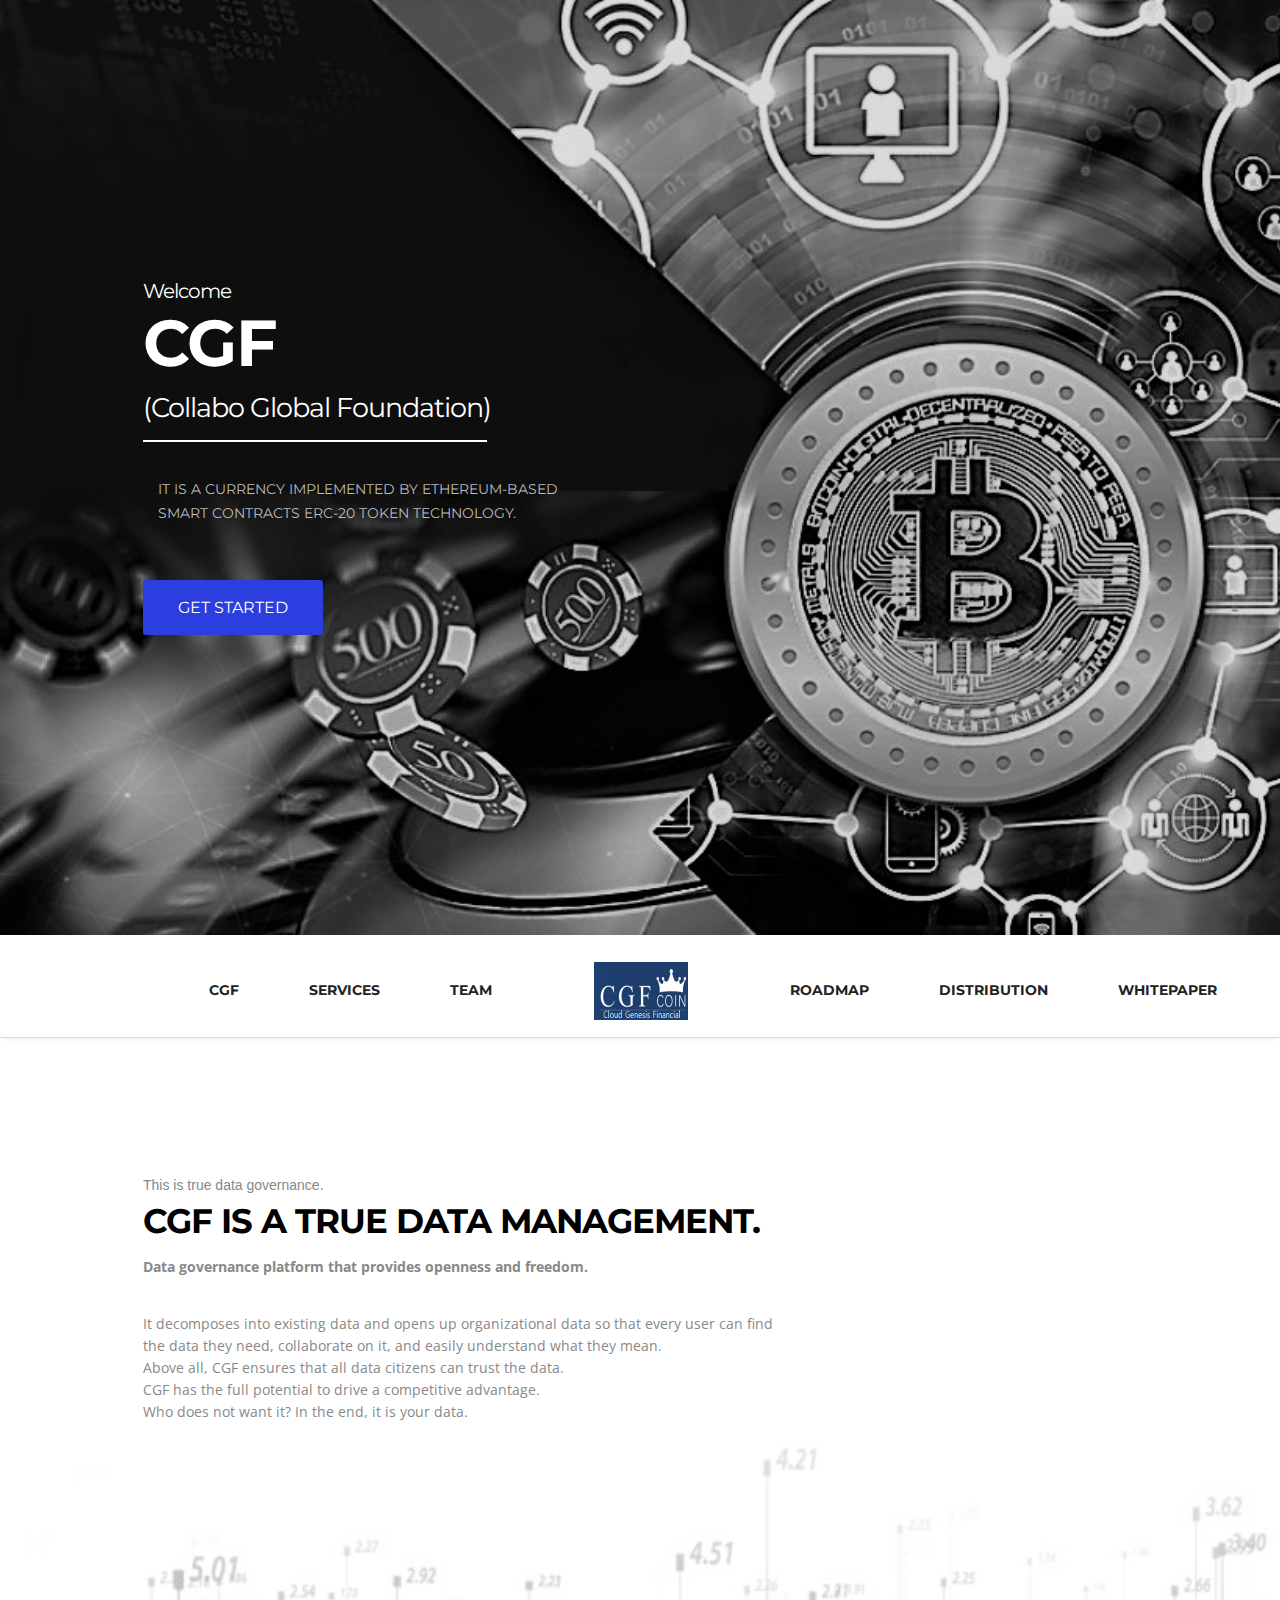
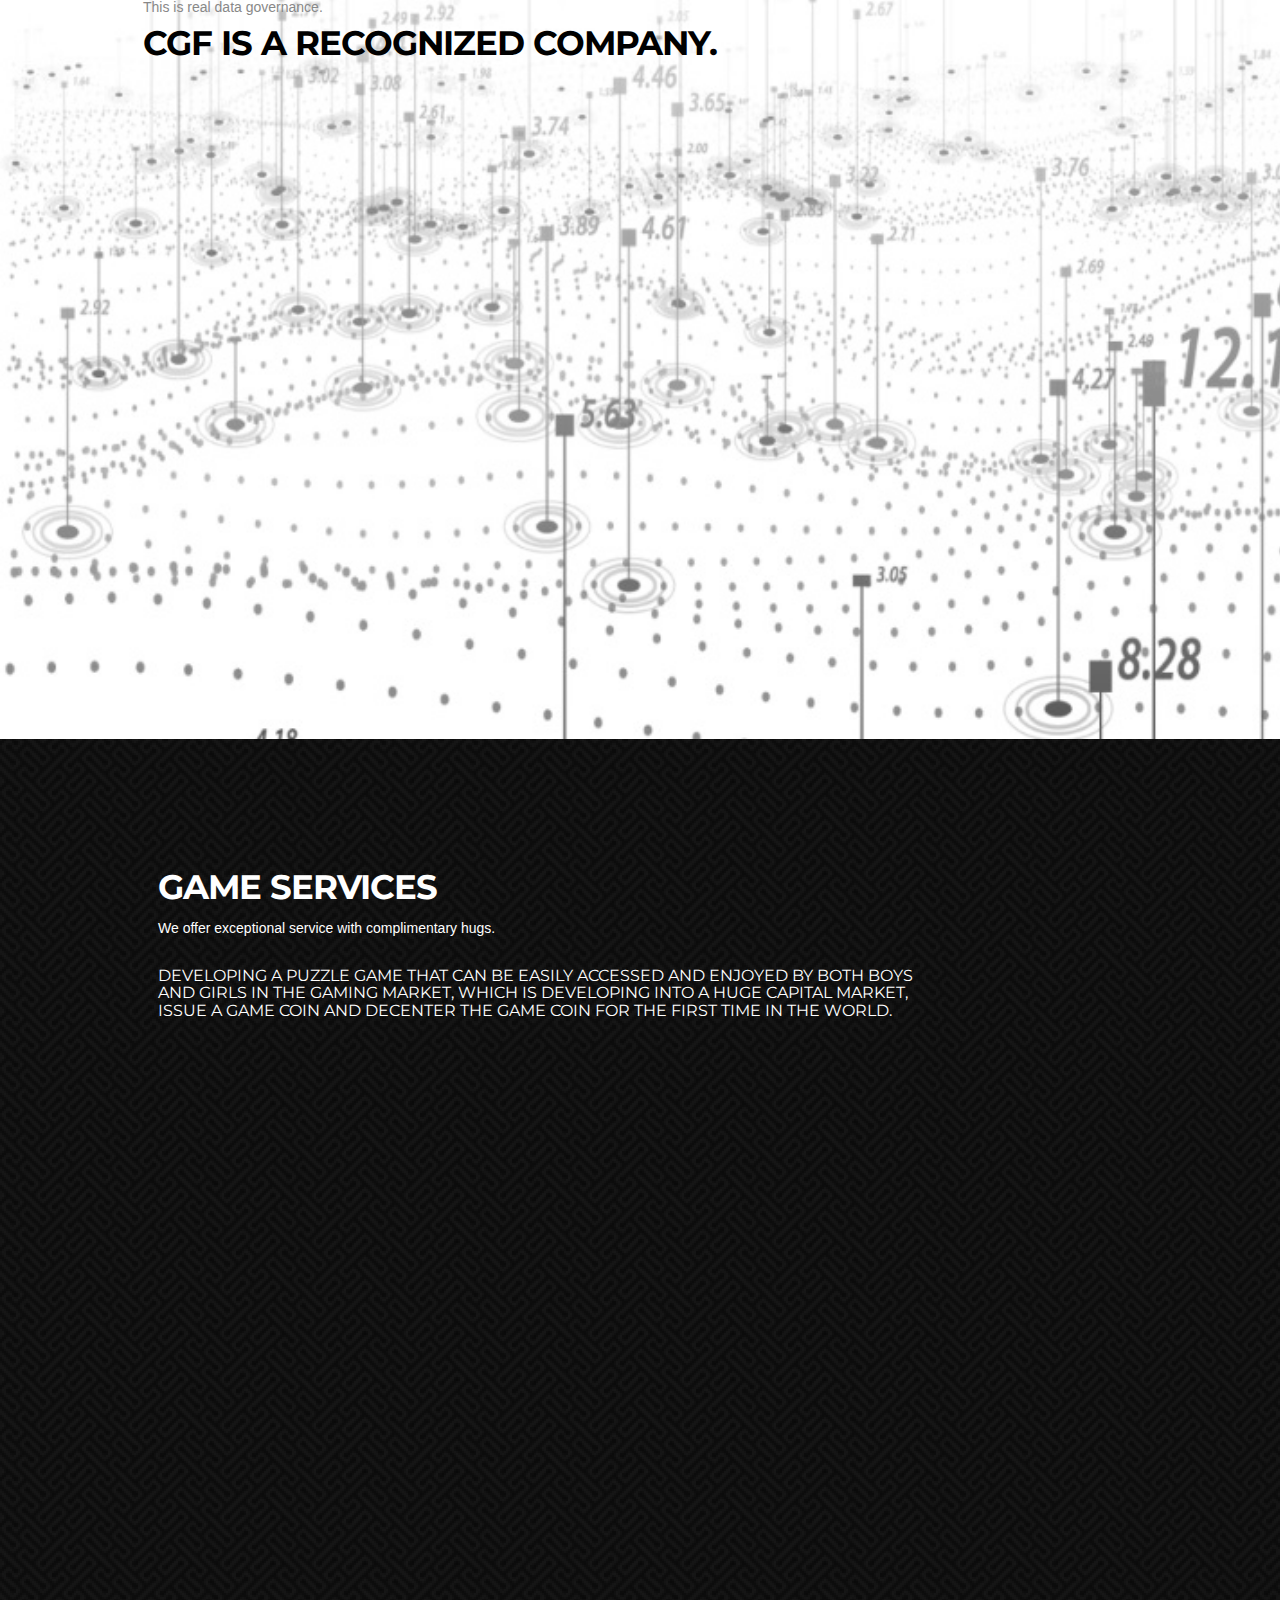
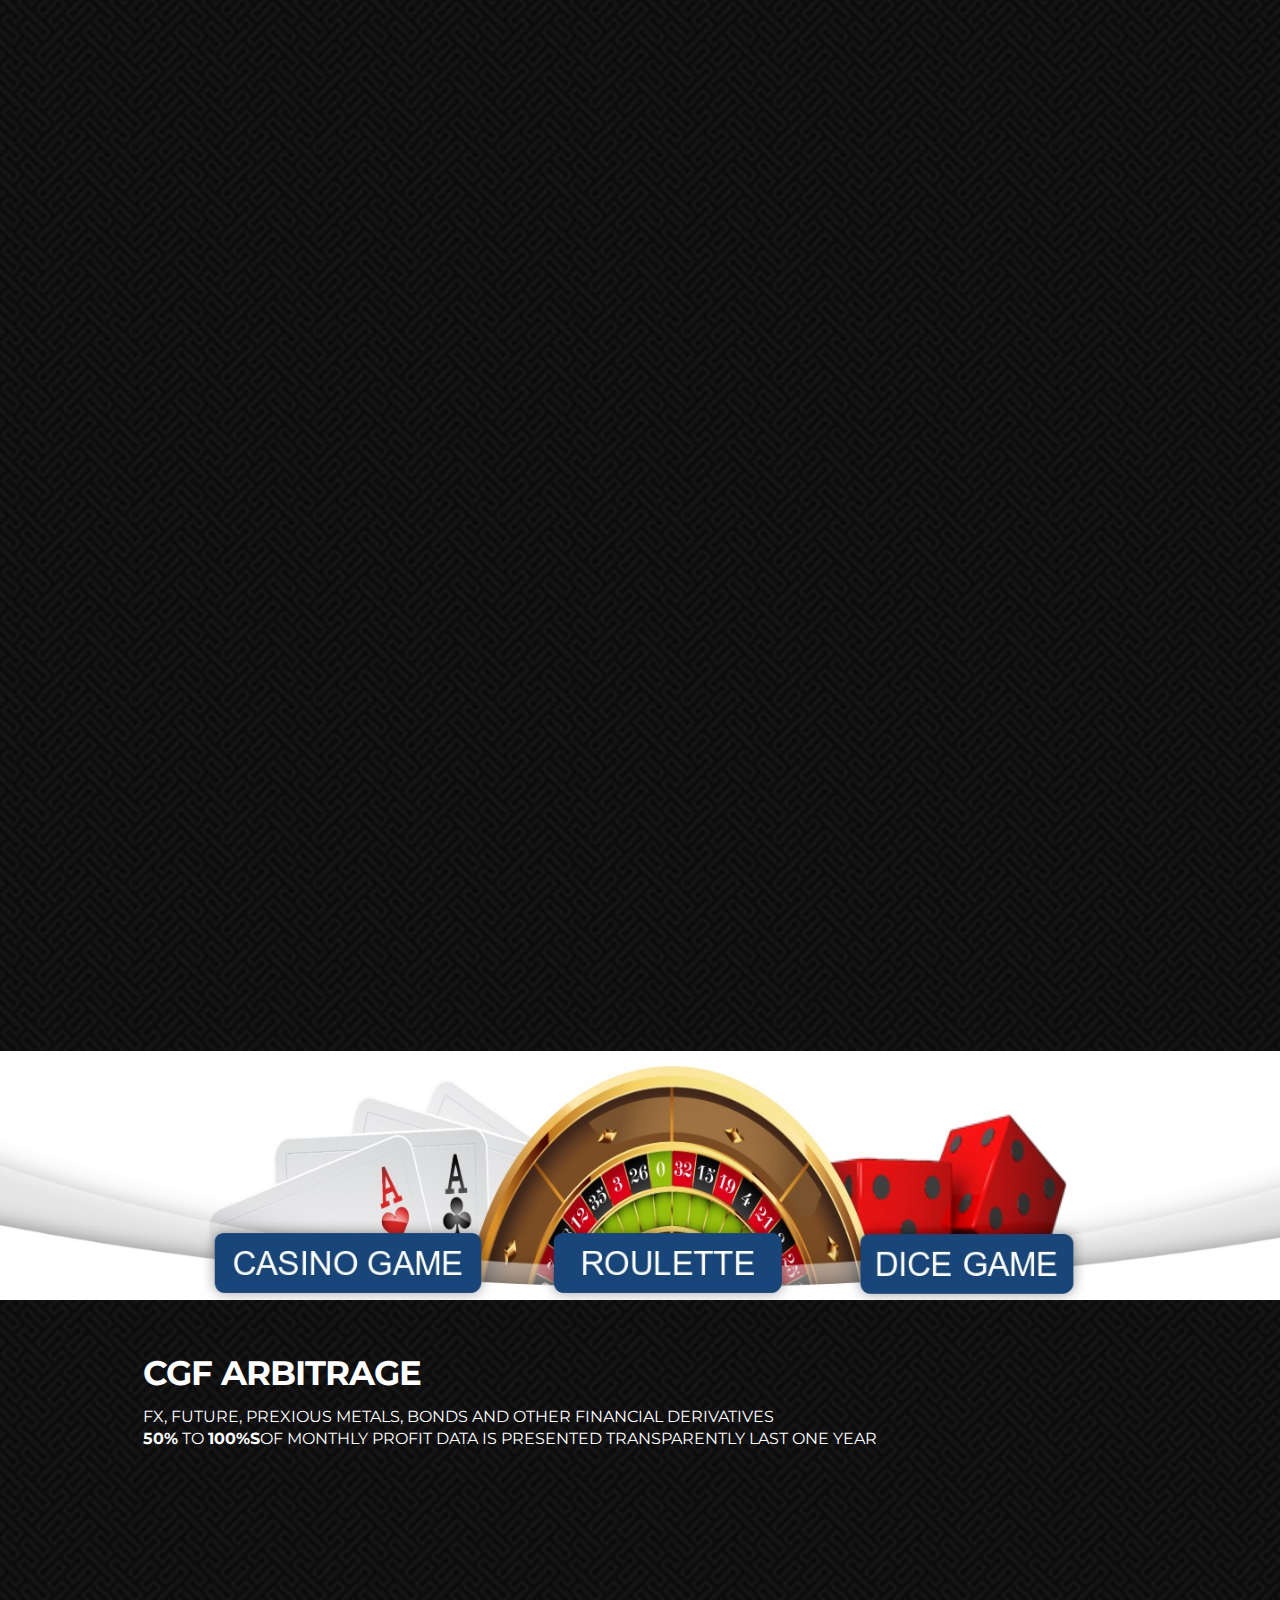
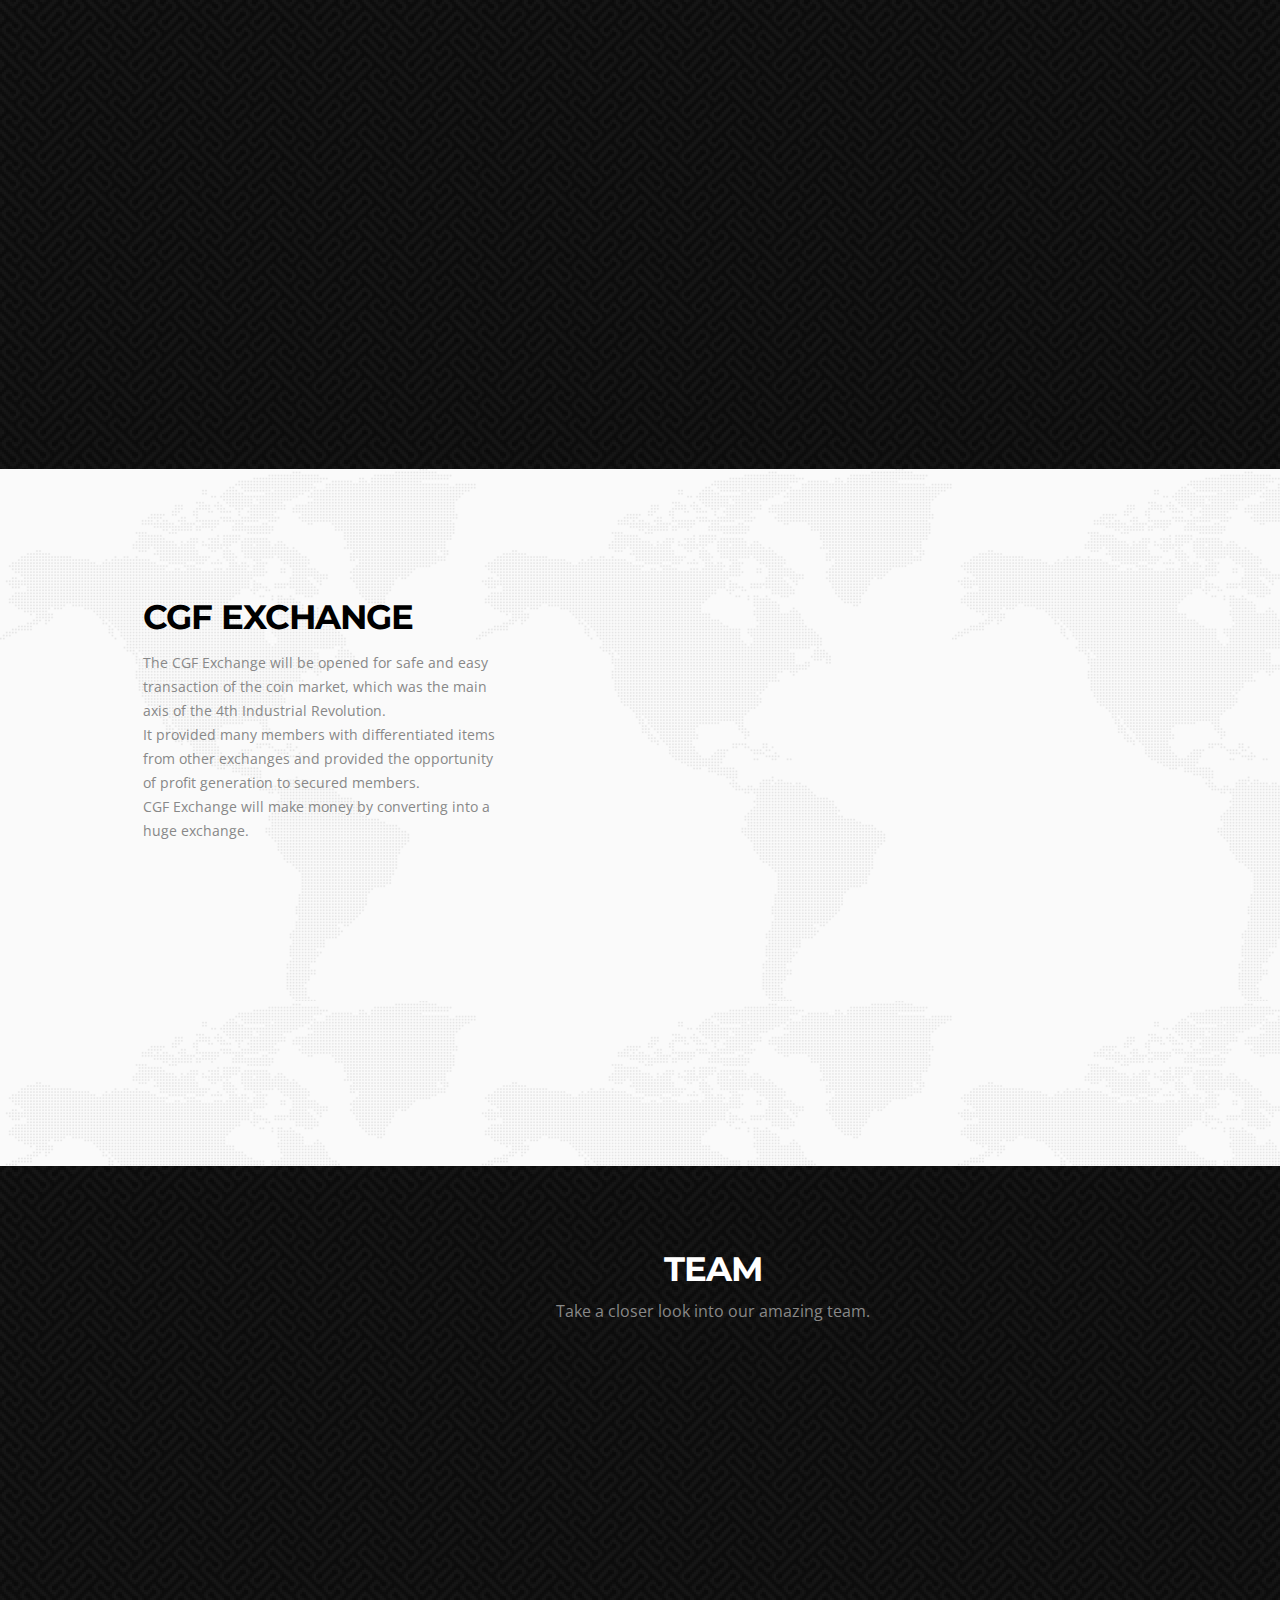
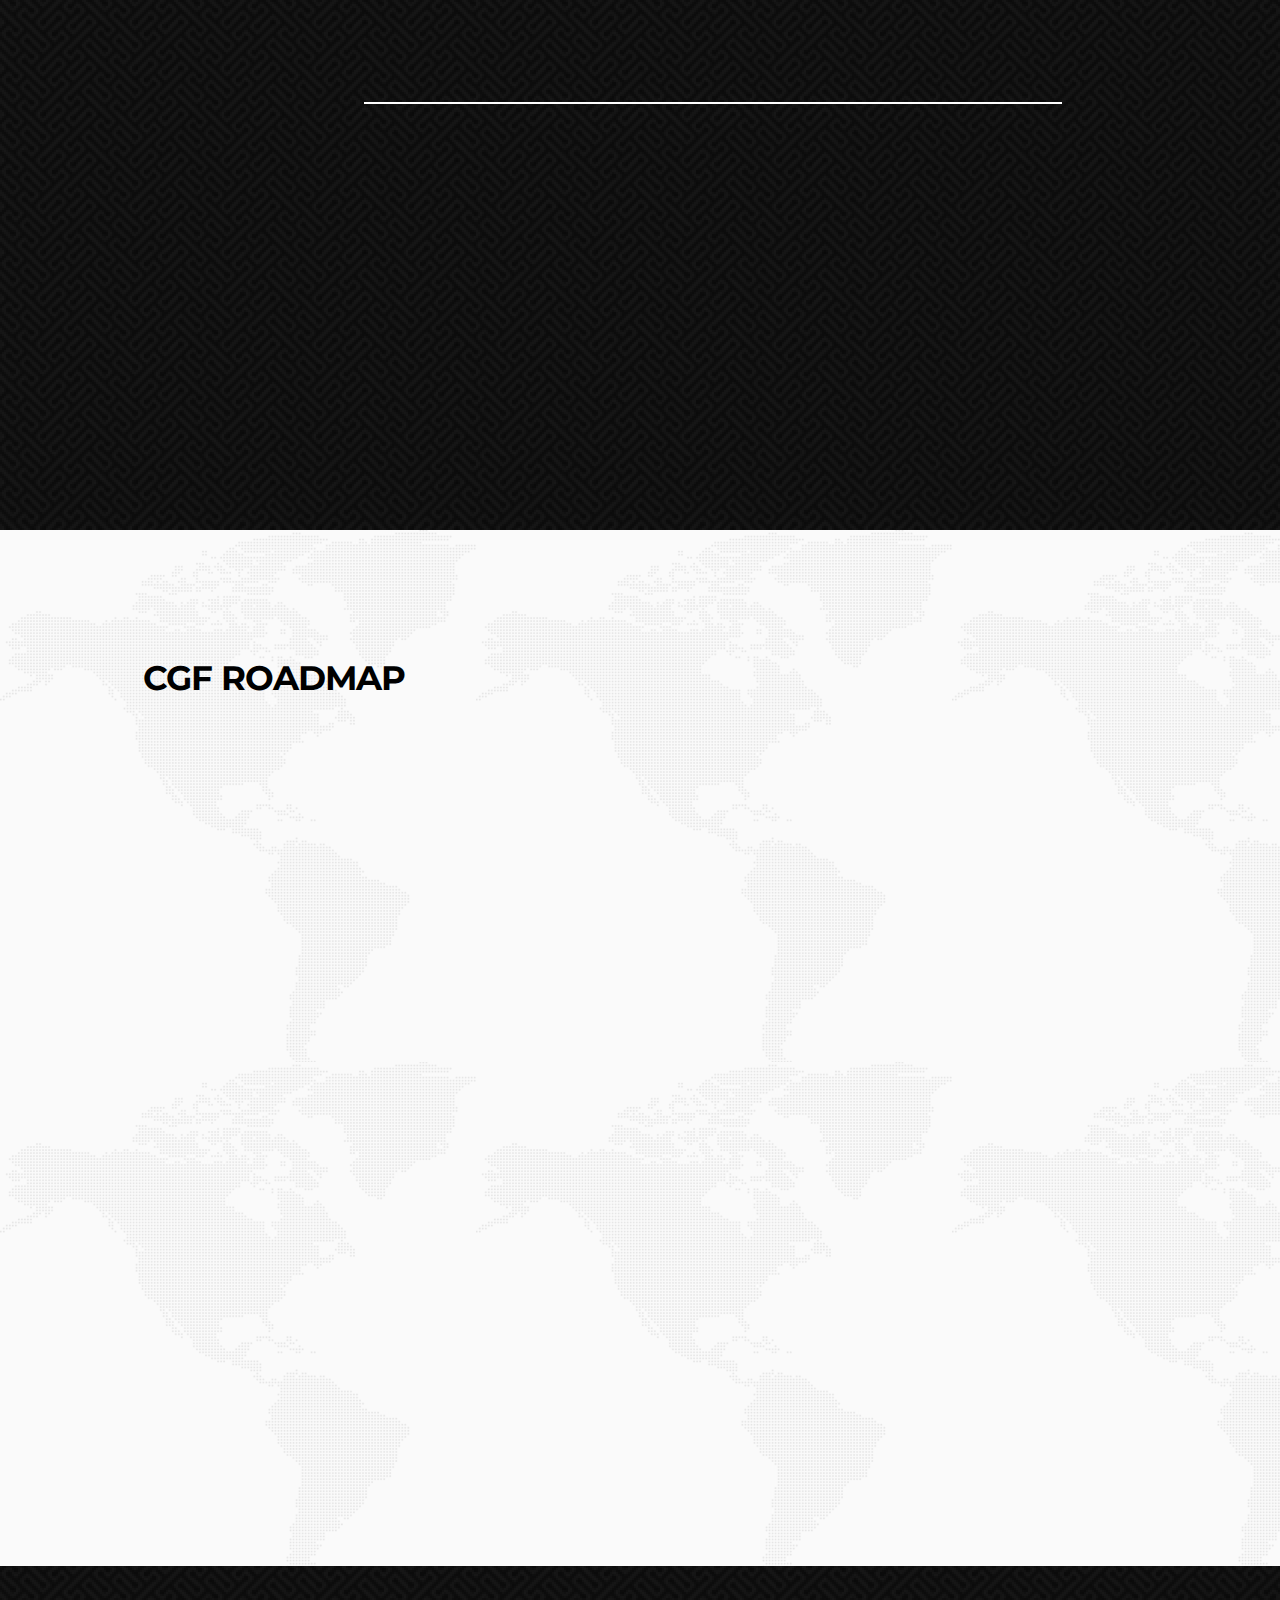
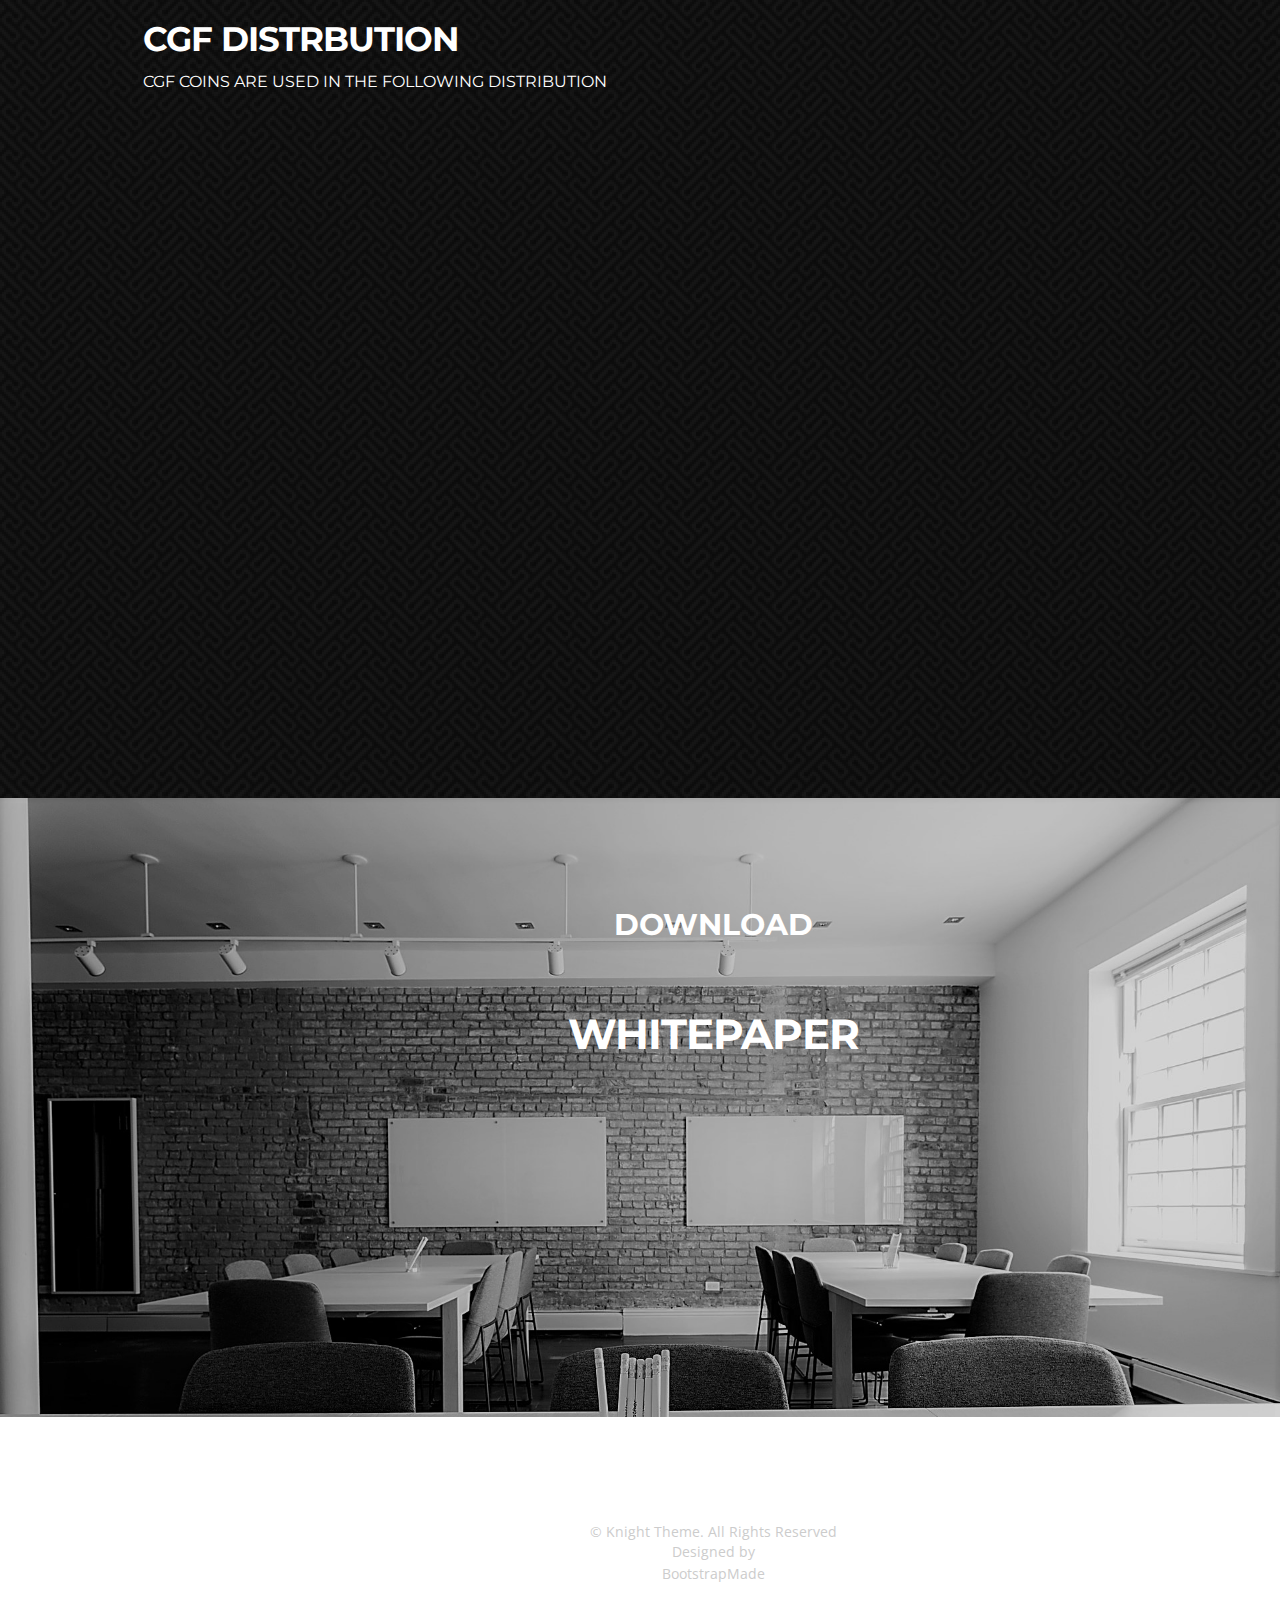
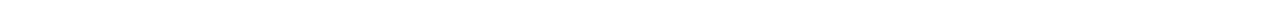
==== commit 99bbbe9a: "2019.05.09 text" ====
--- a/index.html
+++ b/index.html
@@ -63,7 +63,7 @@
         <div class="container" style="text-align: left">
             <h5 class="animated fadeInDown delay-03s">Welcome</h5>
             <h1 class="animated fadeInDown delay-06s"><strong style="font-weight:bolder; font-size:65px;">CGF</strong>
-                <sub>(Collabo Global Foundation)</sub></h1>
+                <br /><sub>(Collabo Global Foundation)</sub></h1>
             <hr class="divider">
 
             <ul class="we-create animated fadeInUp delay-1s">
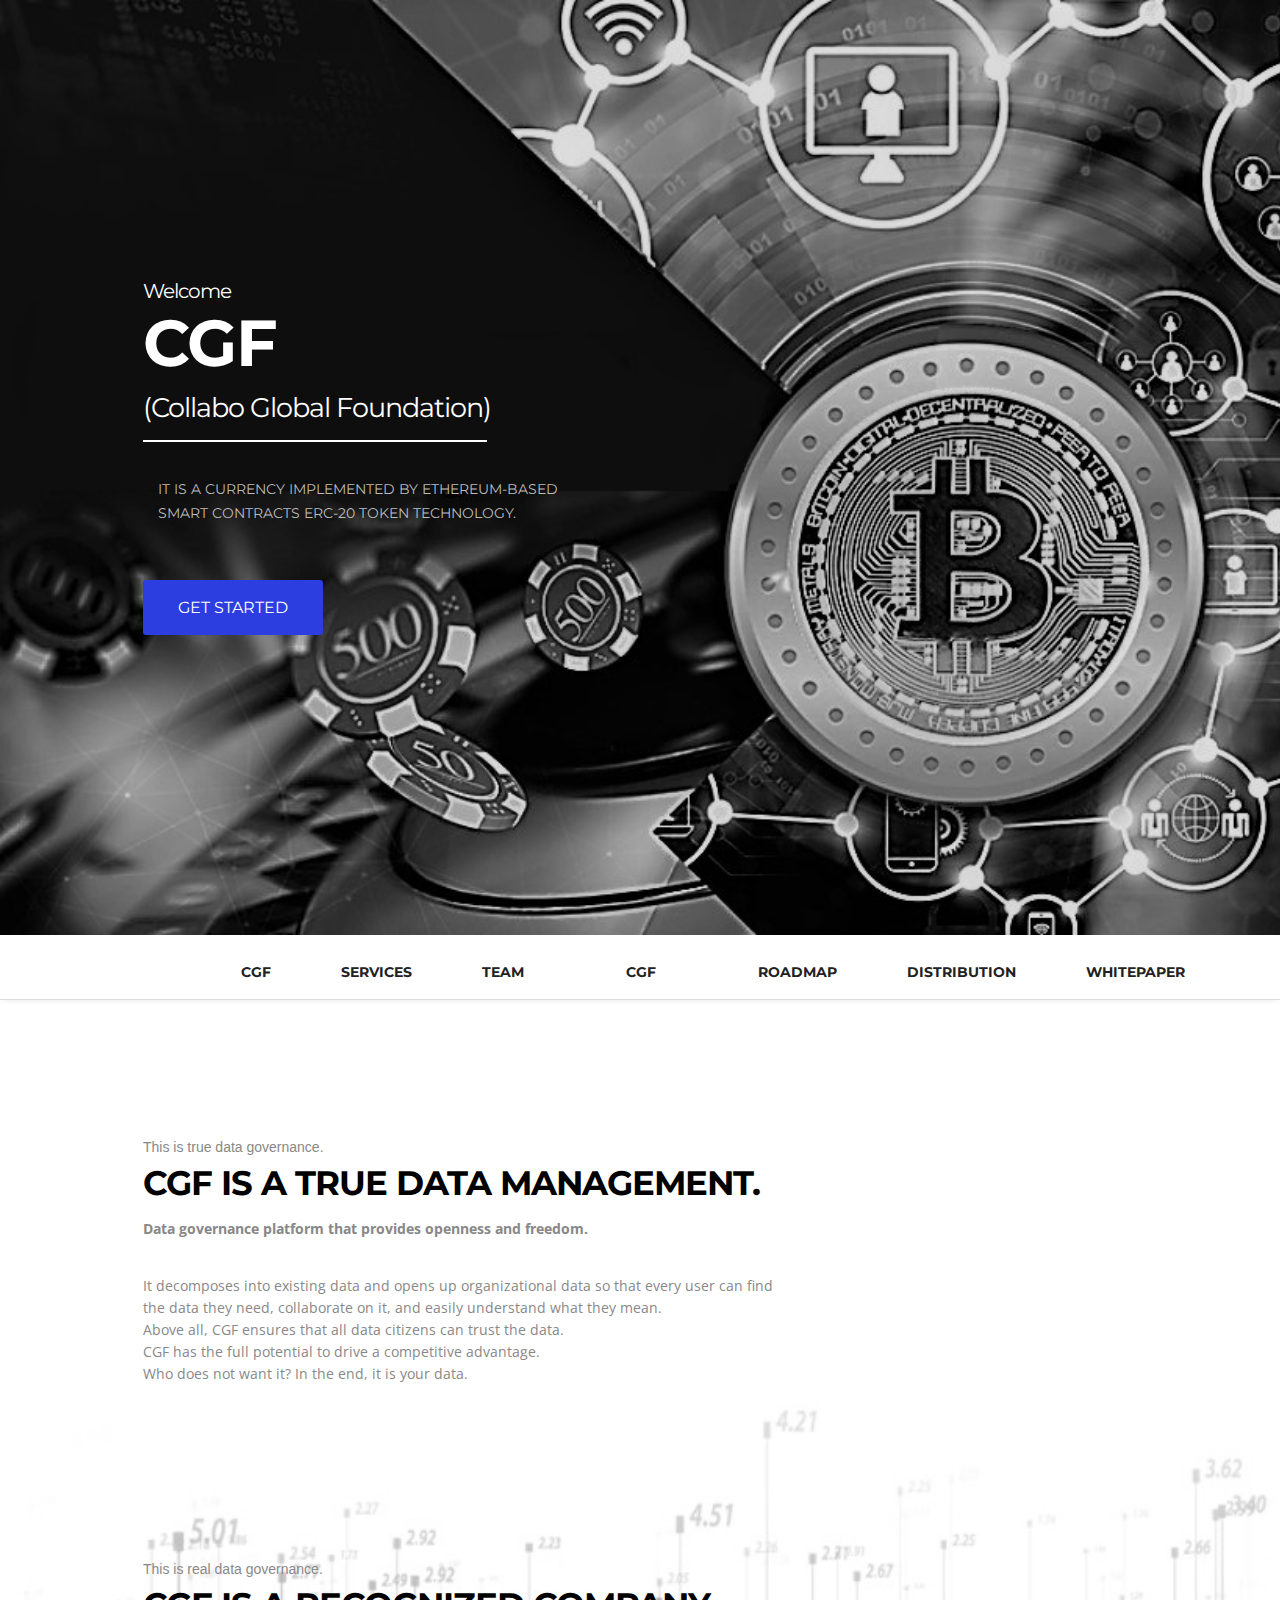
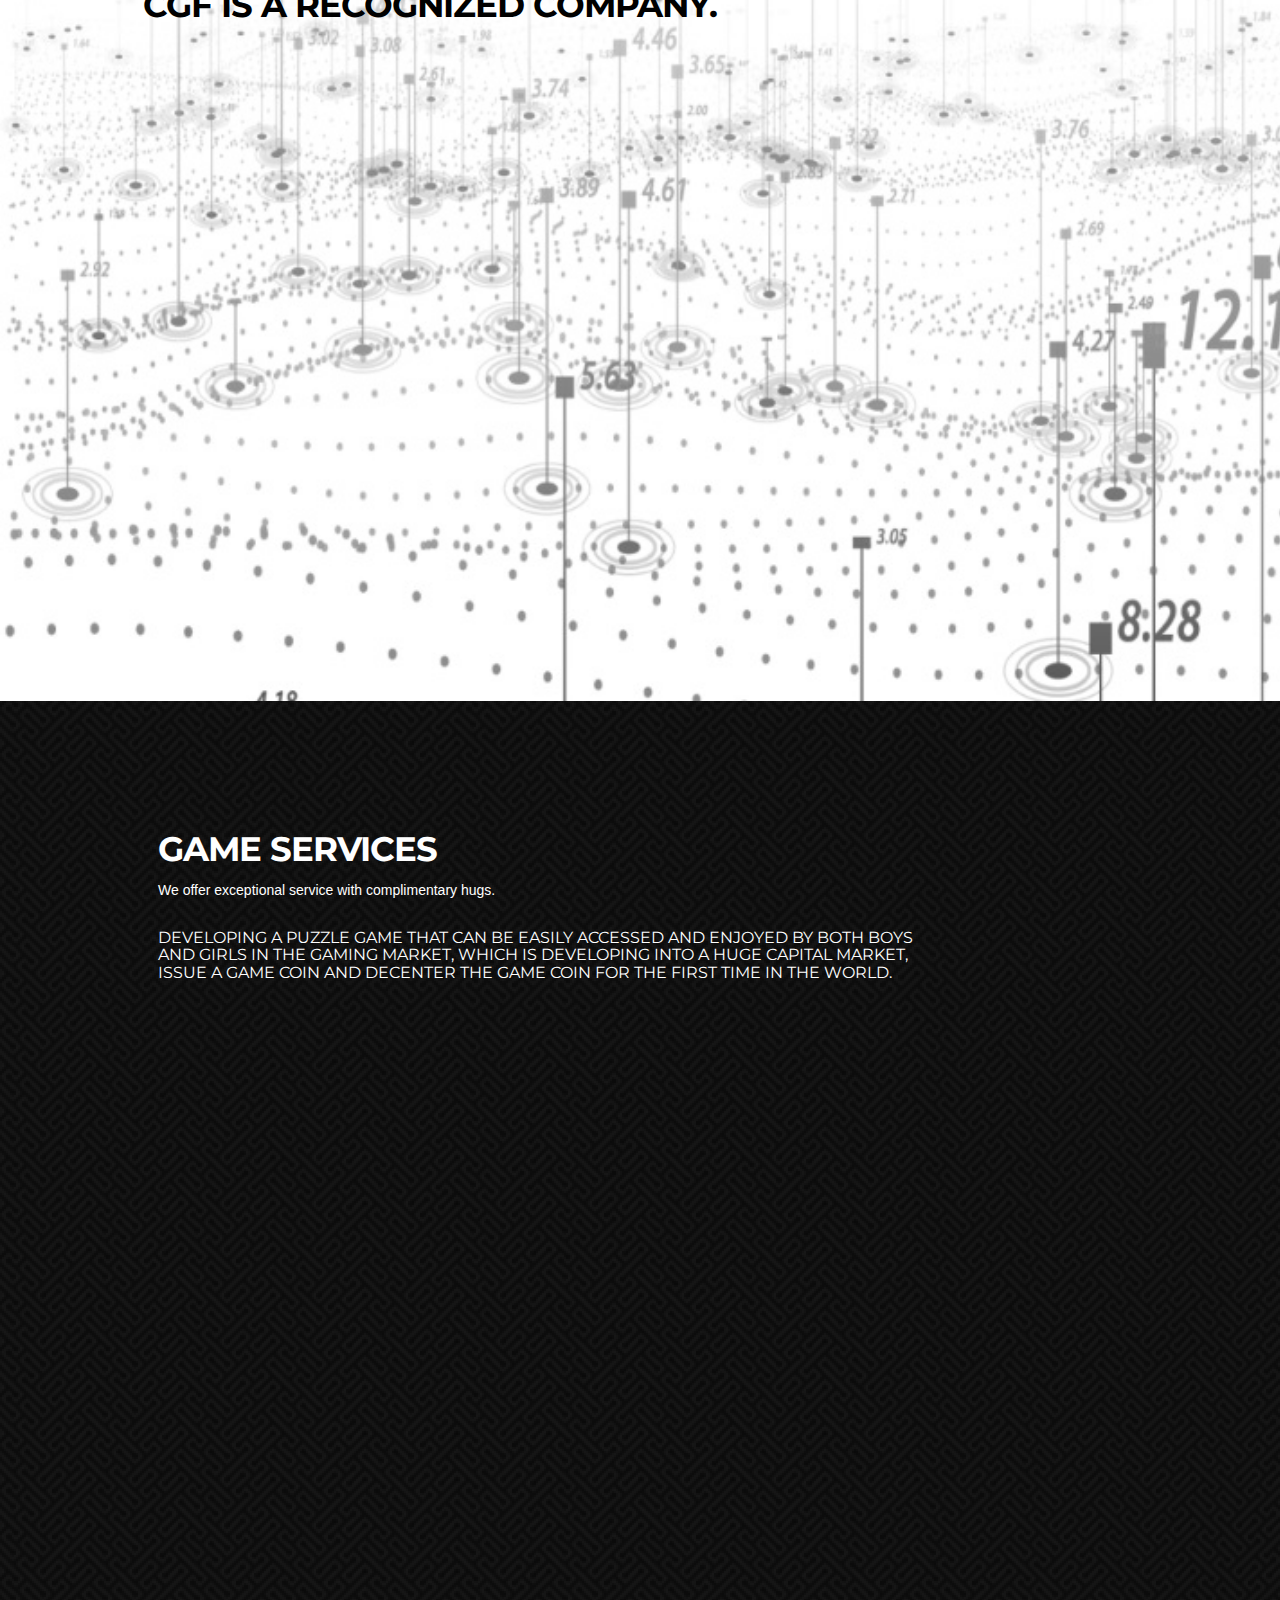
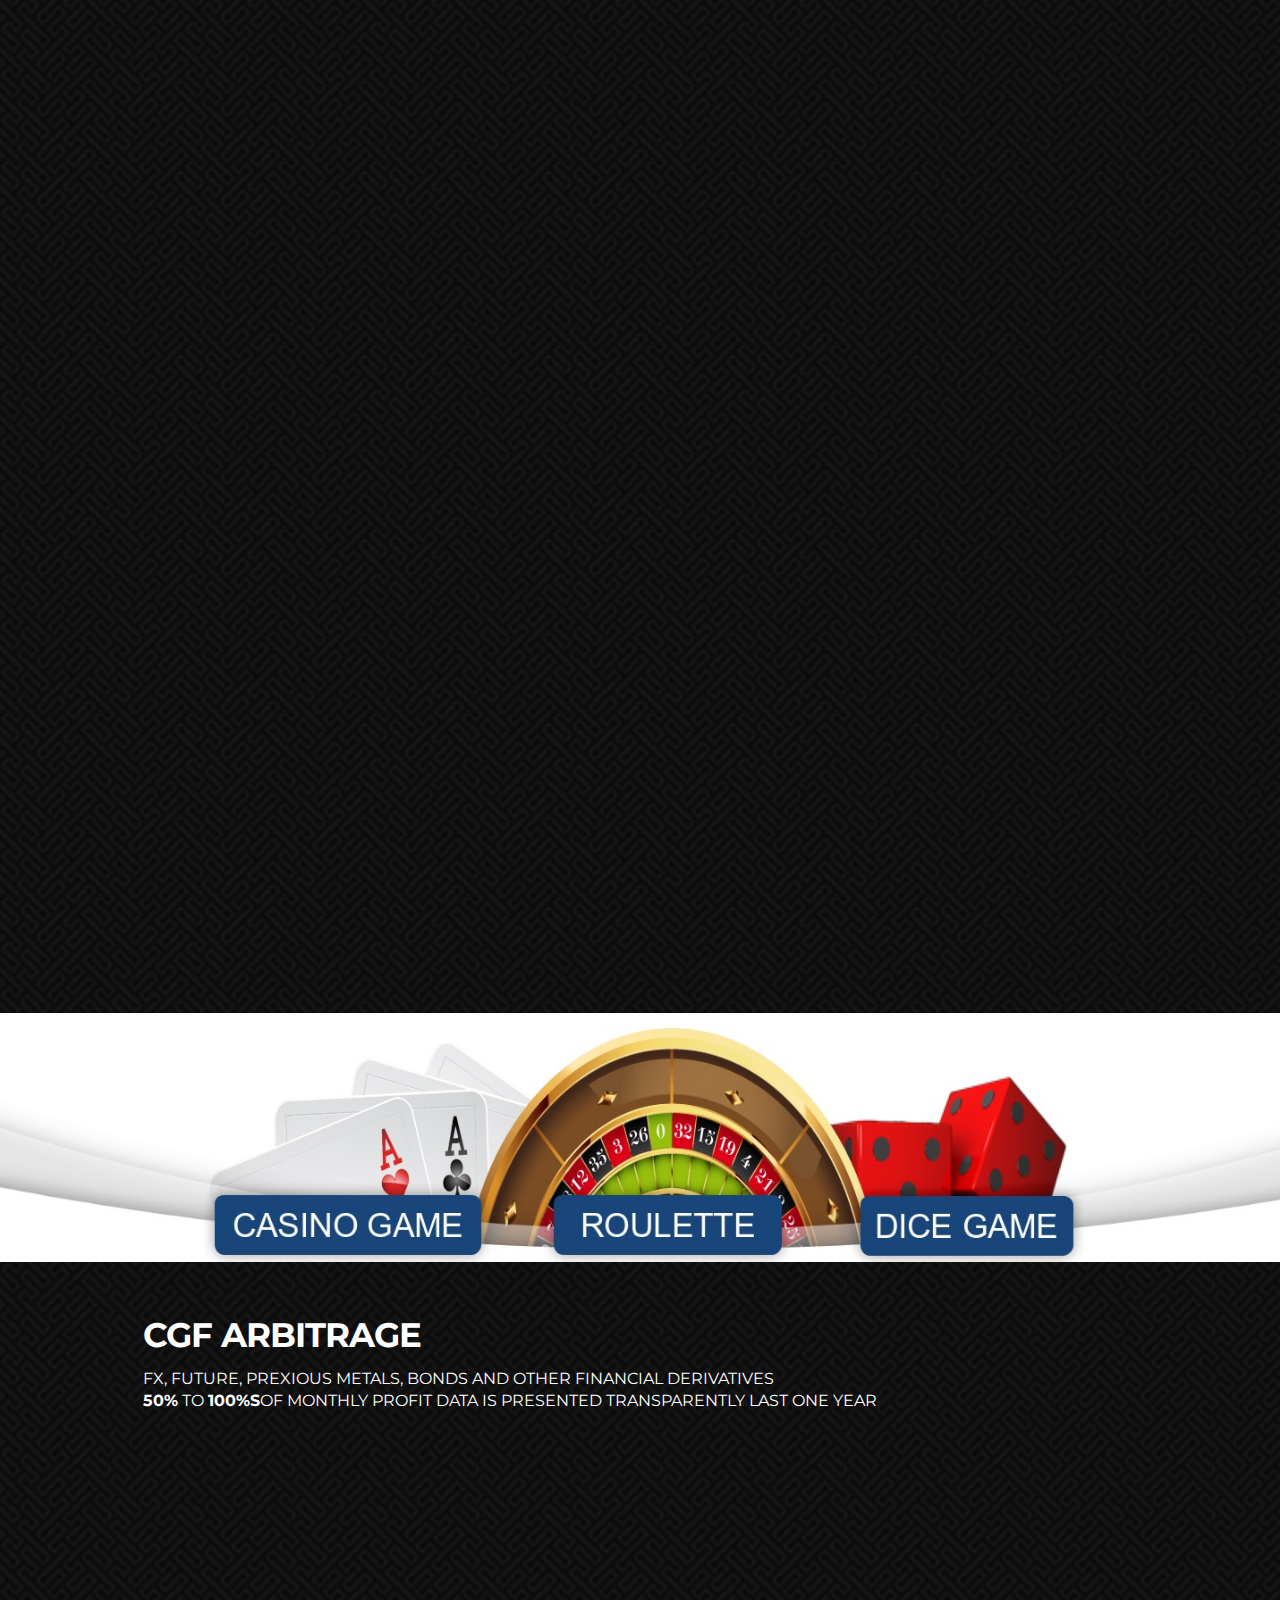
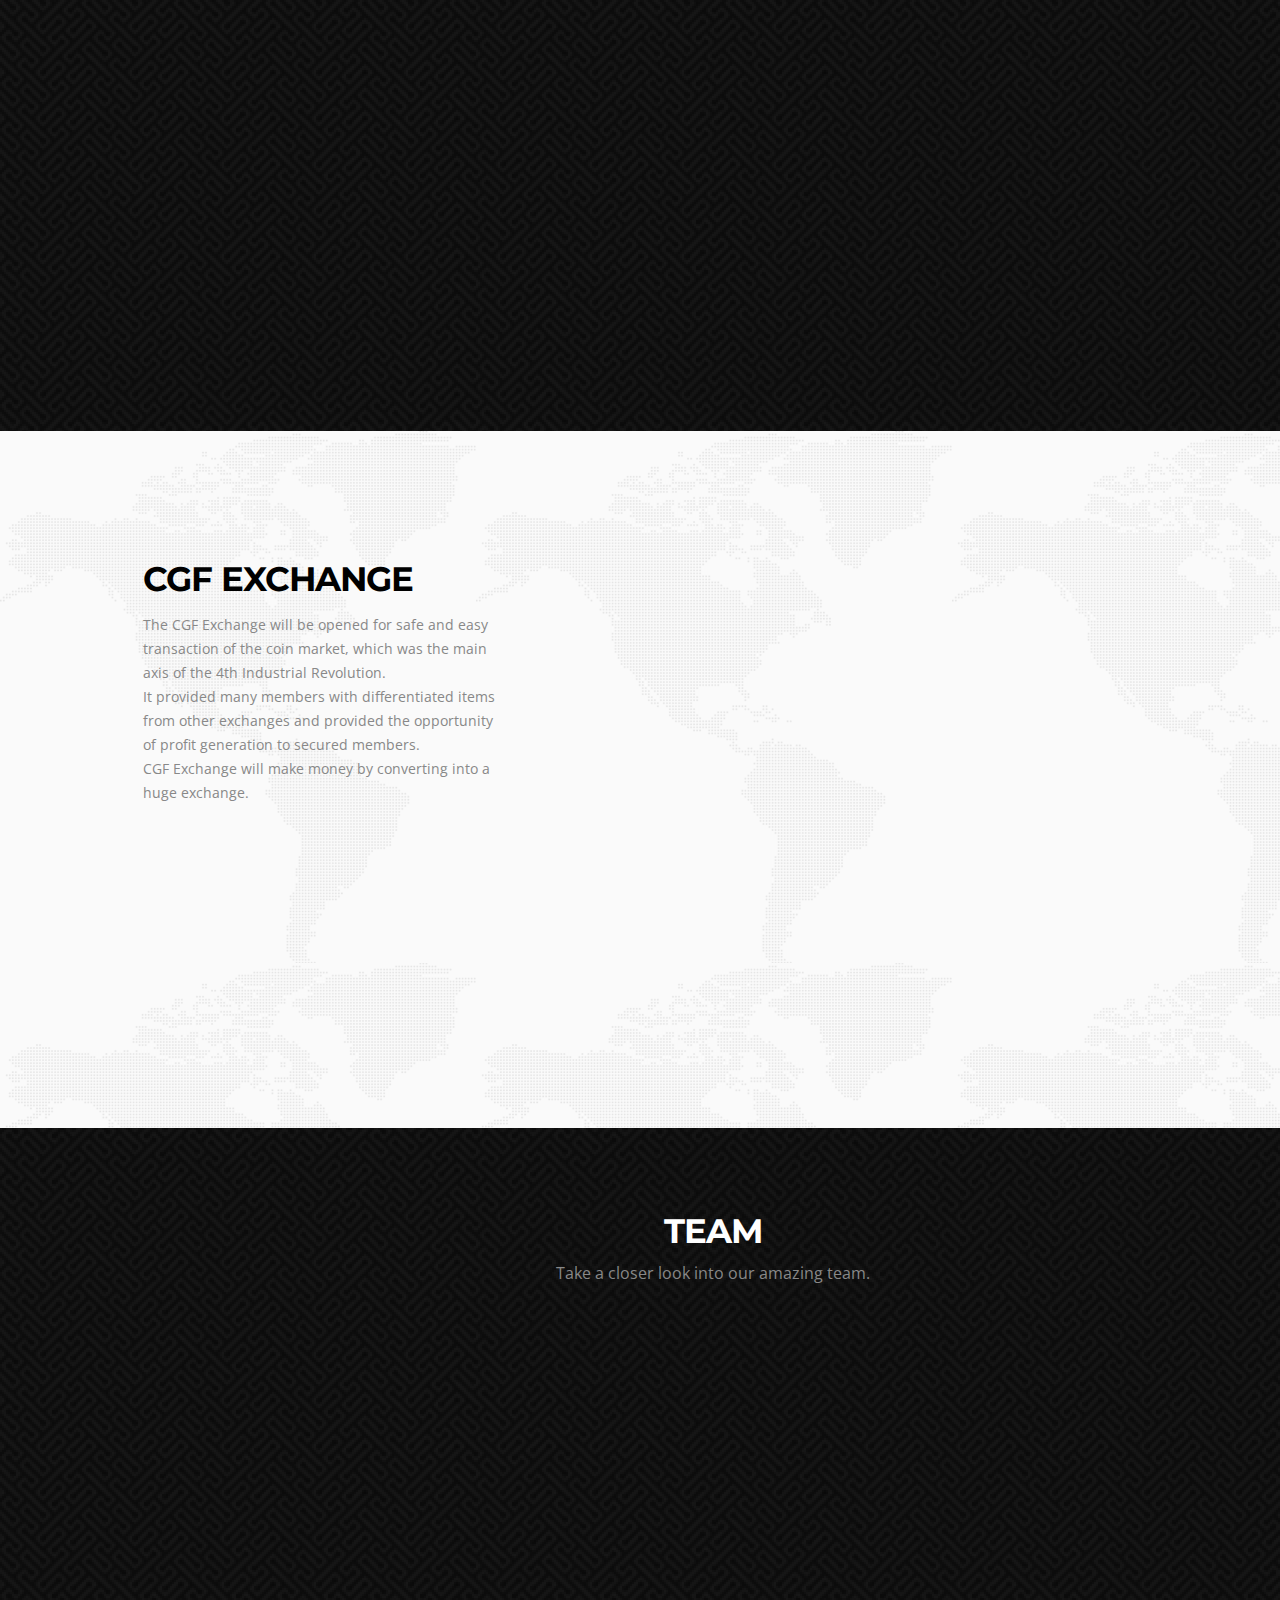
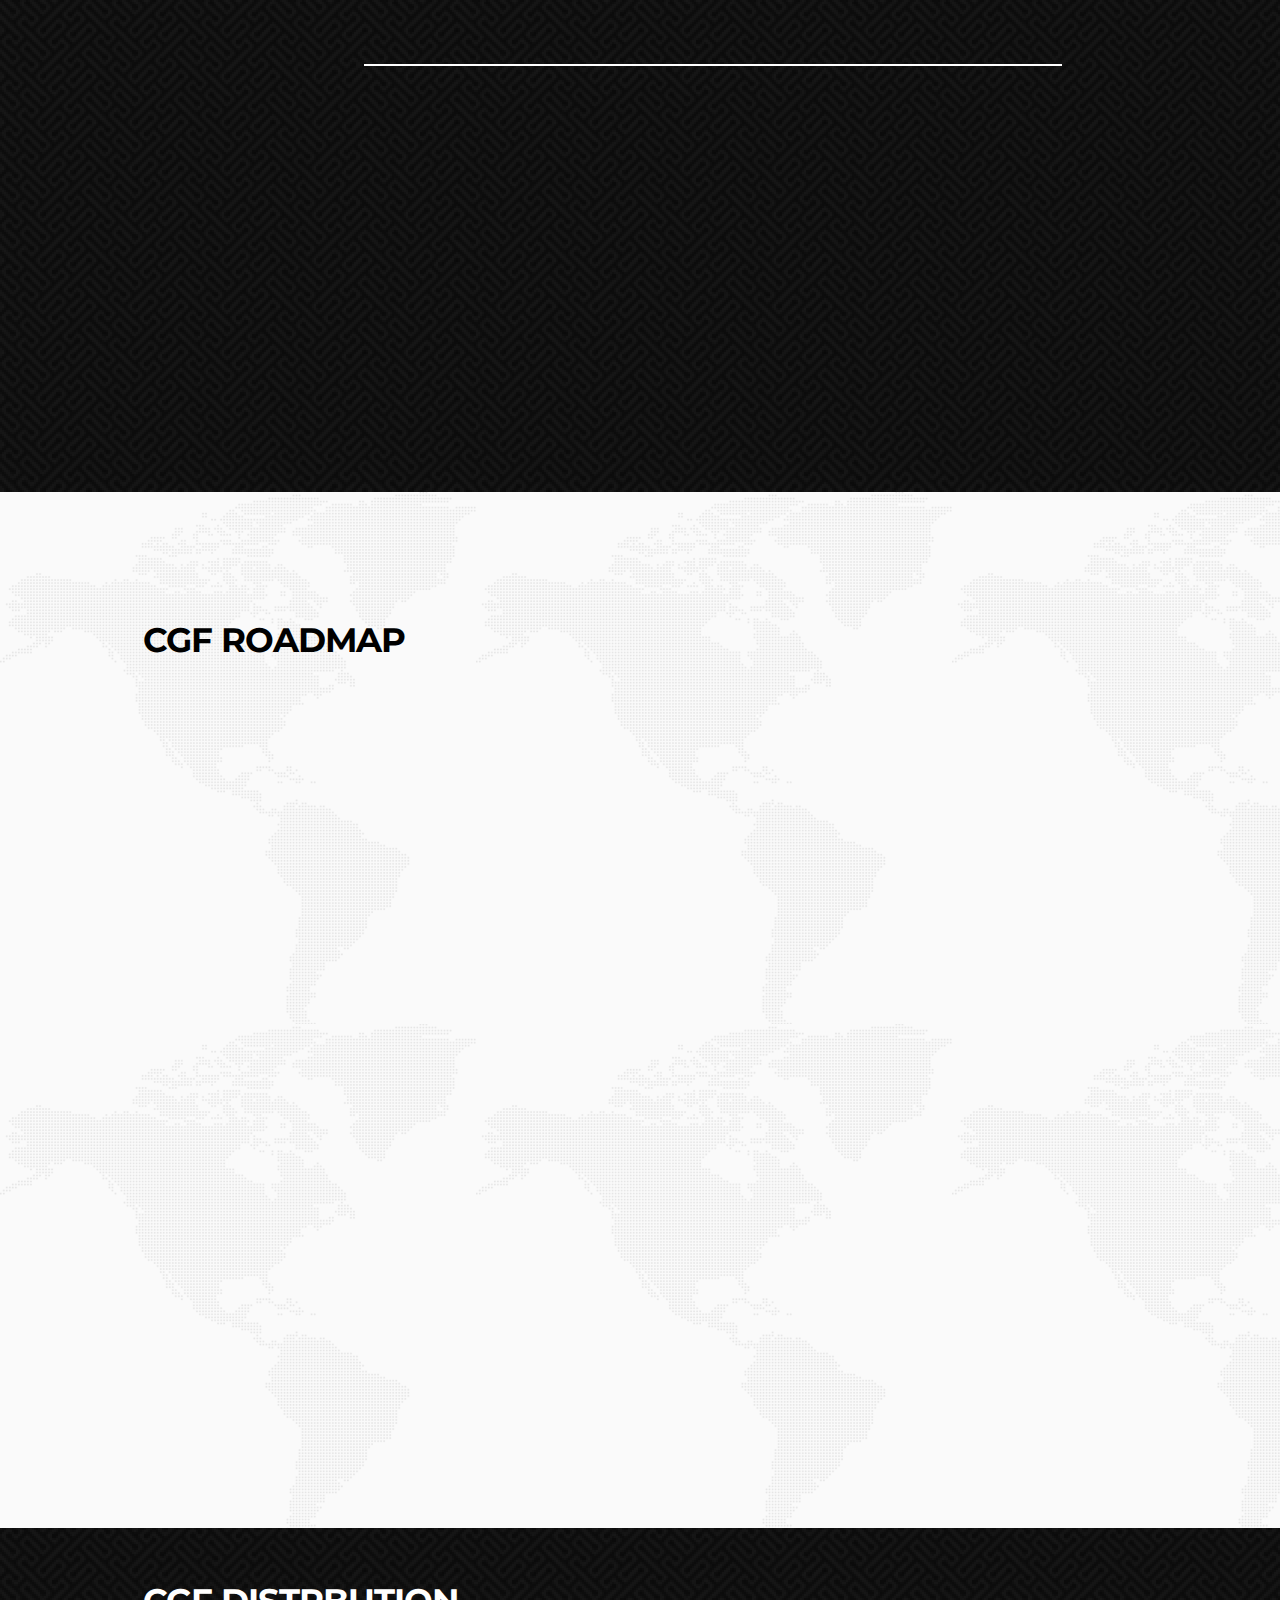
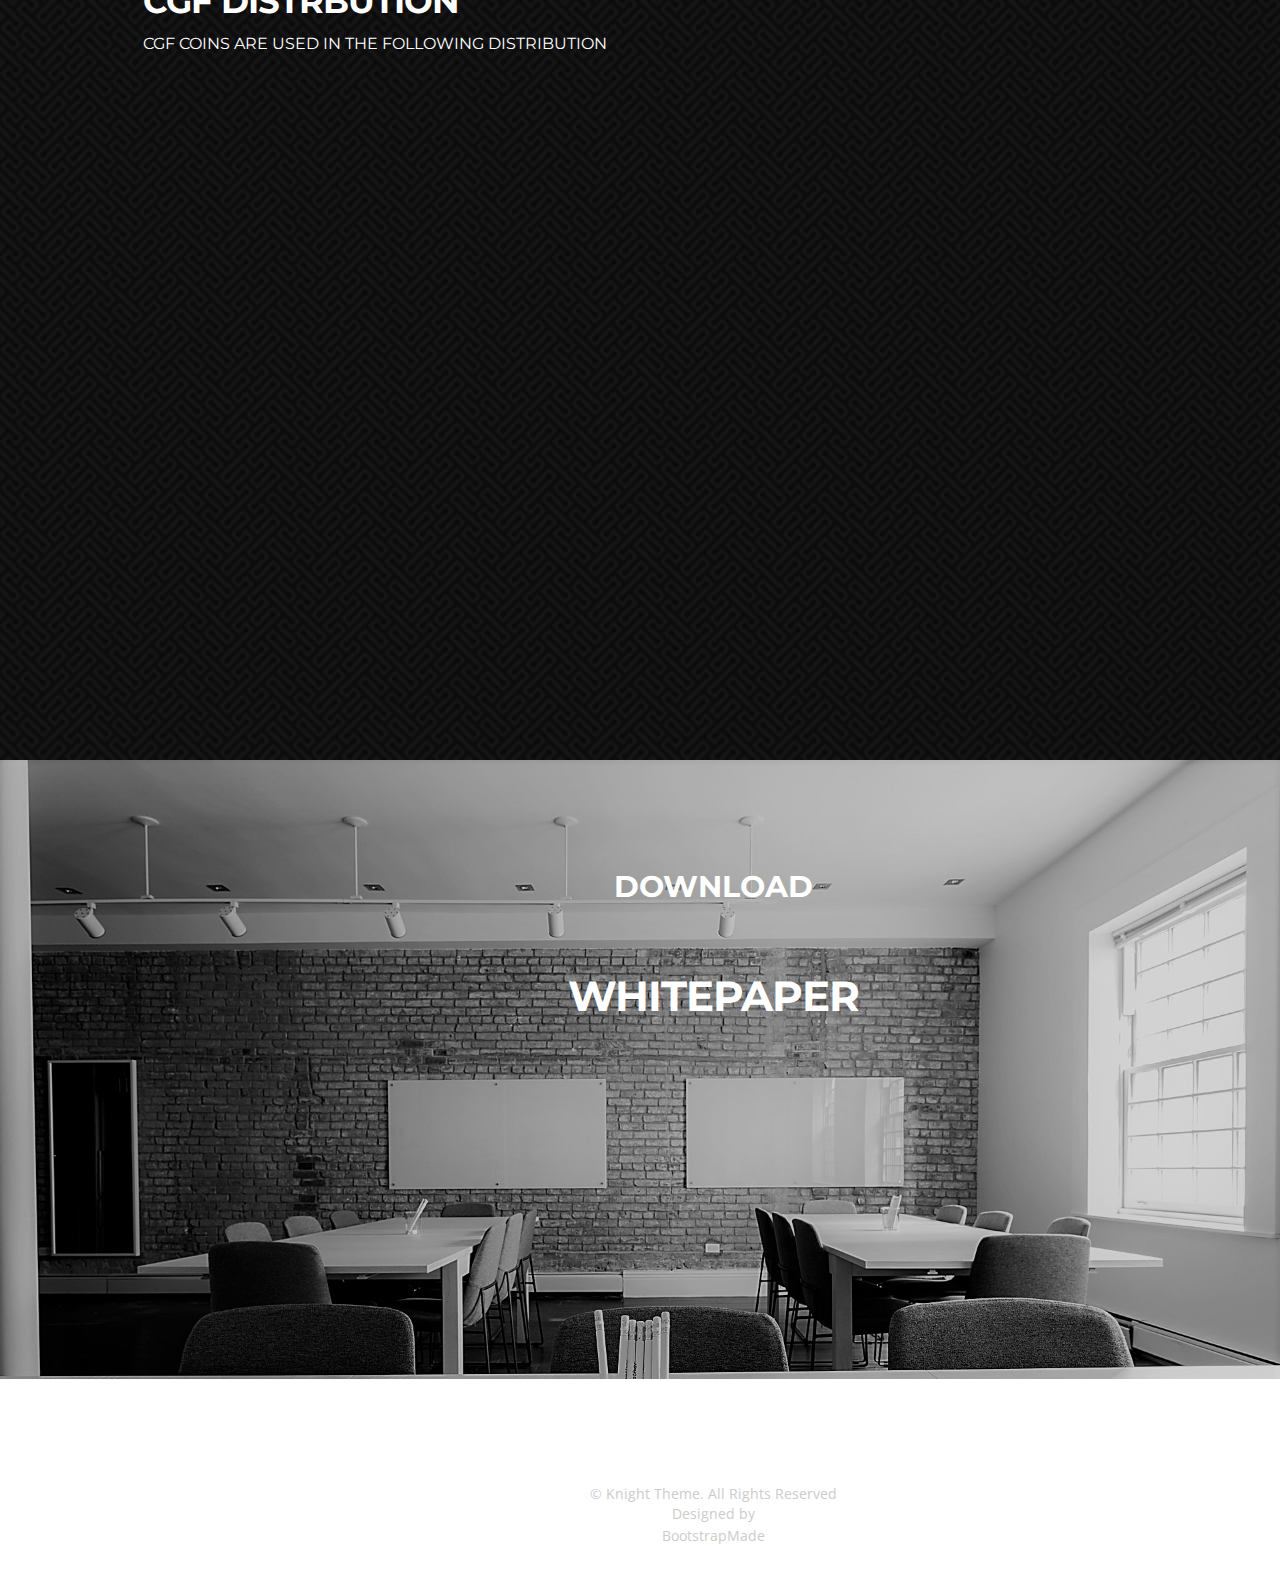
==== commit 88c04cb7: "2019.05.31" ====
--- a/index.html
+++ b/index.html
@@ -85,7 +85,7 @@
                 <li><a href="#services">Services</a></li>
                 <!-- Game Arbitrage Exchange -->
                 <li><a href="#team">Team</a></li>
-                <li class="small-logo"><a href="#header"><img src="./assets/imgs/smalls/logo.png" alt=""></a></li>
+                <li class="small-logo"><a href="#header">CGF</a></li>
                 <li><a href="#roadmap">Roadmap</a></li>
                 <li><a href="#distribution">Distribution</a></li>
                 <li><a href="#whitepaper">Whitepaper</a></li>
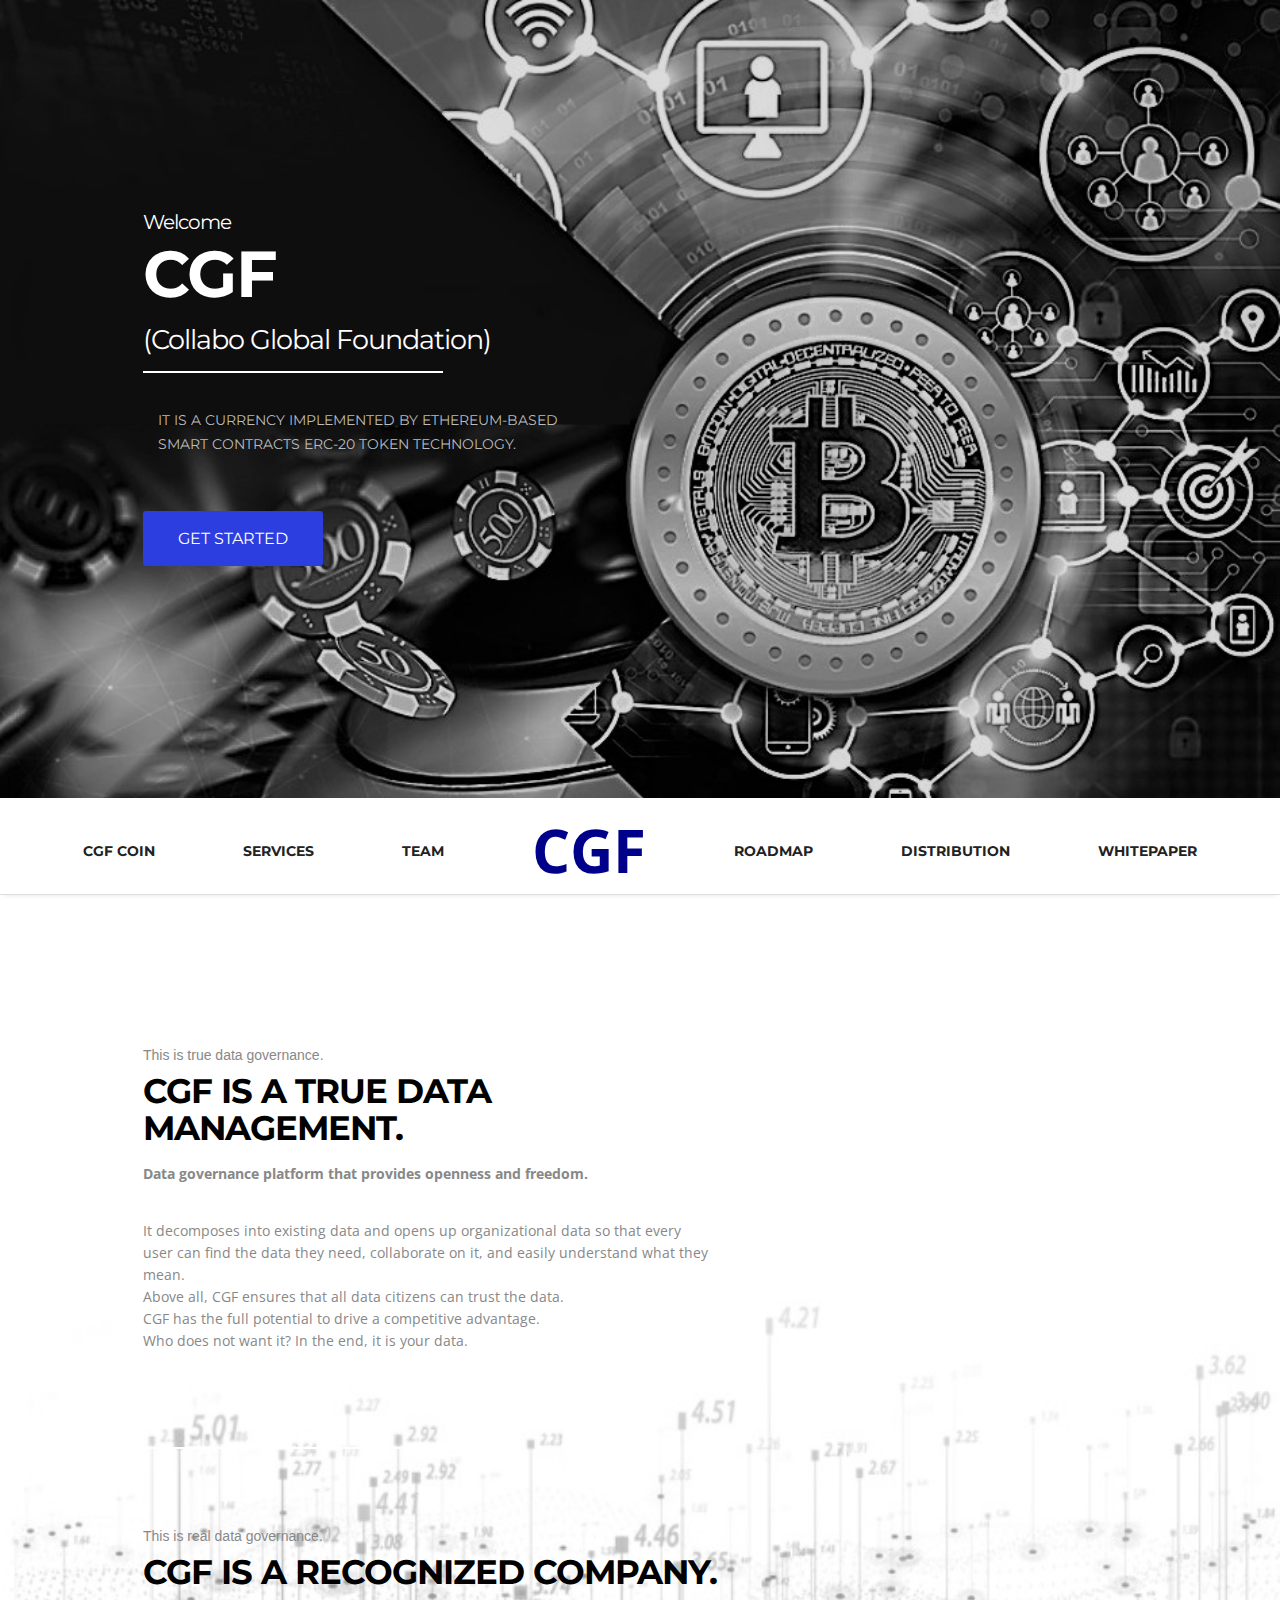
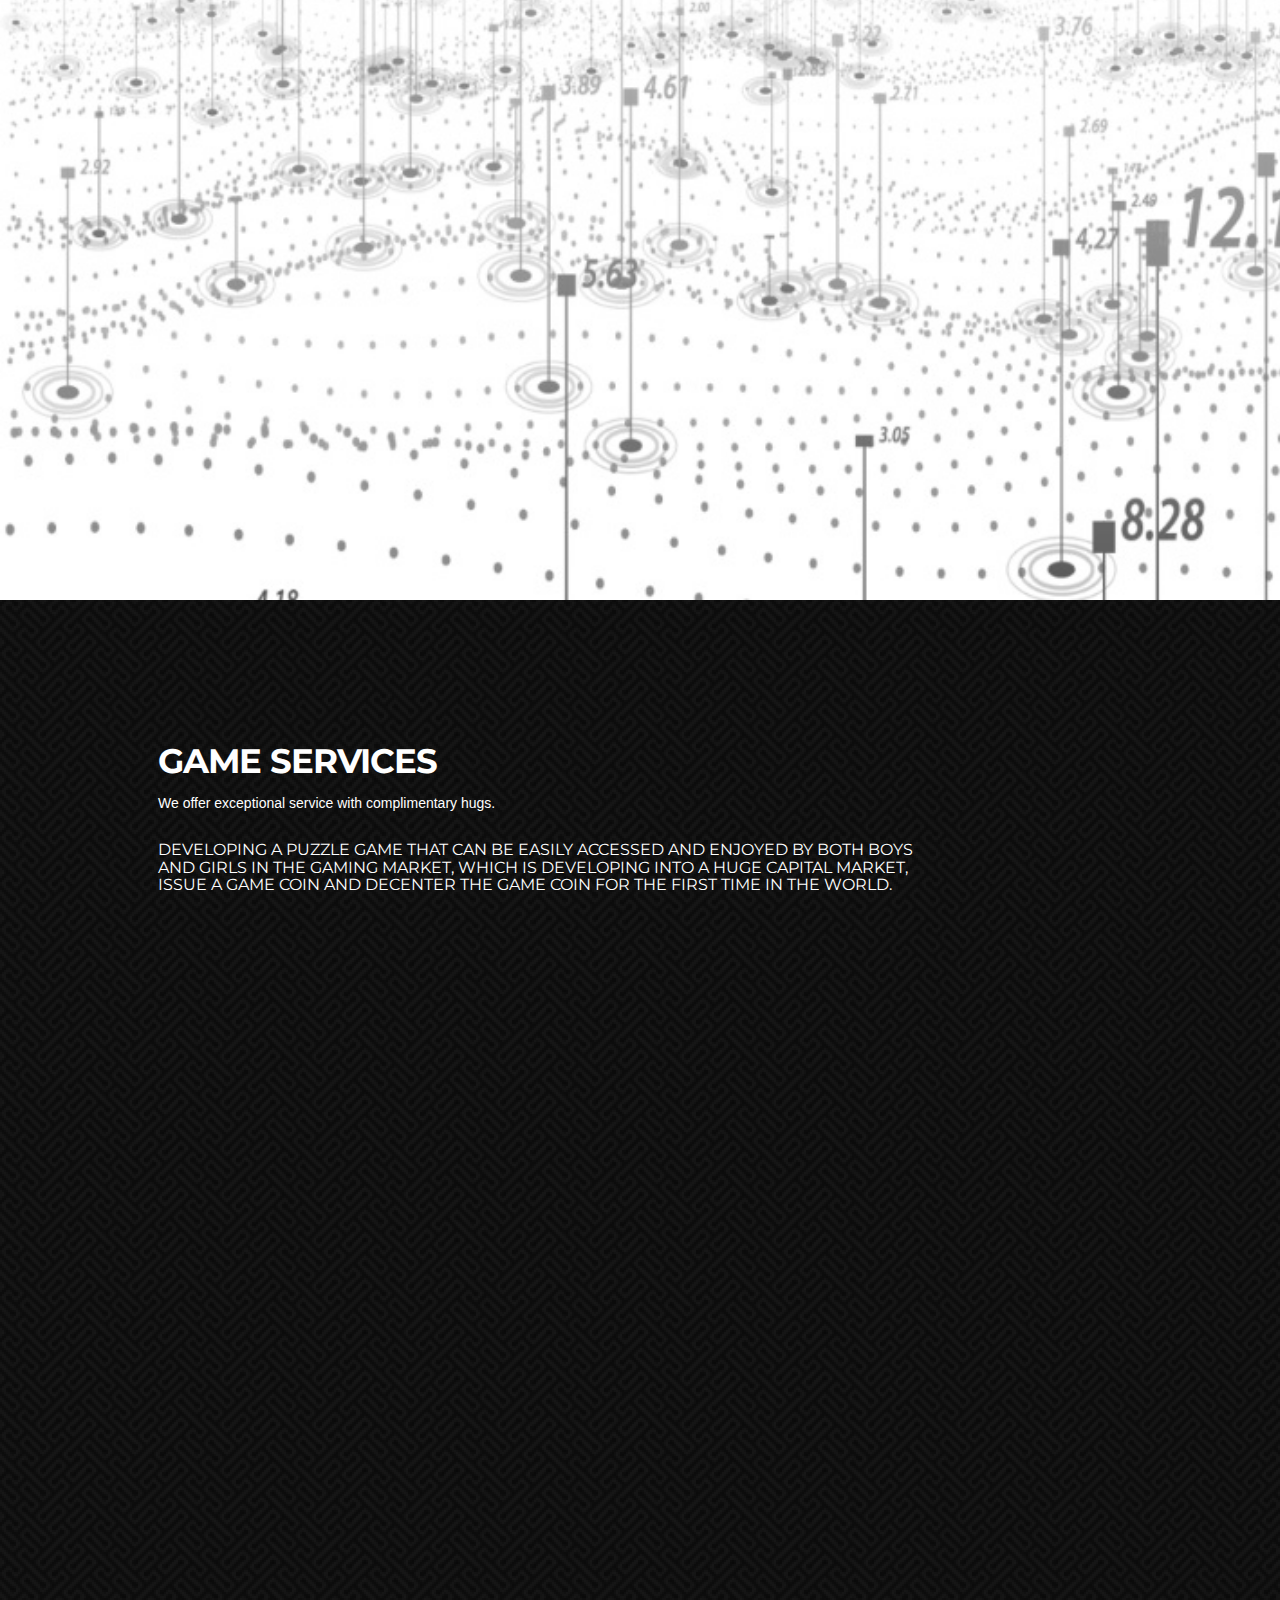
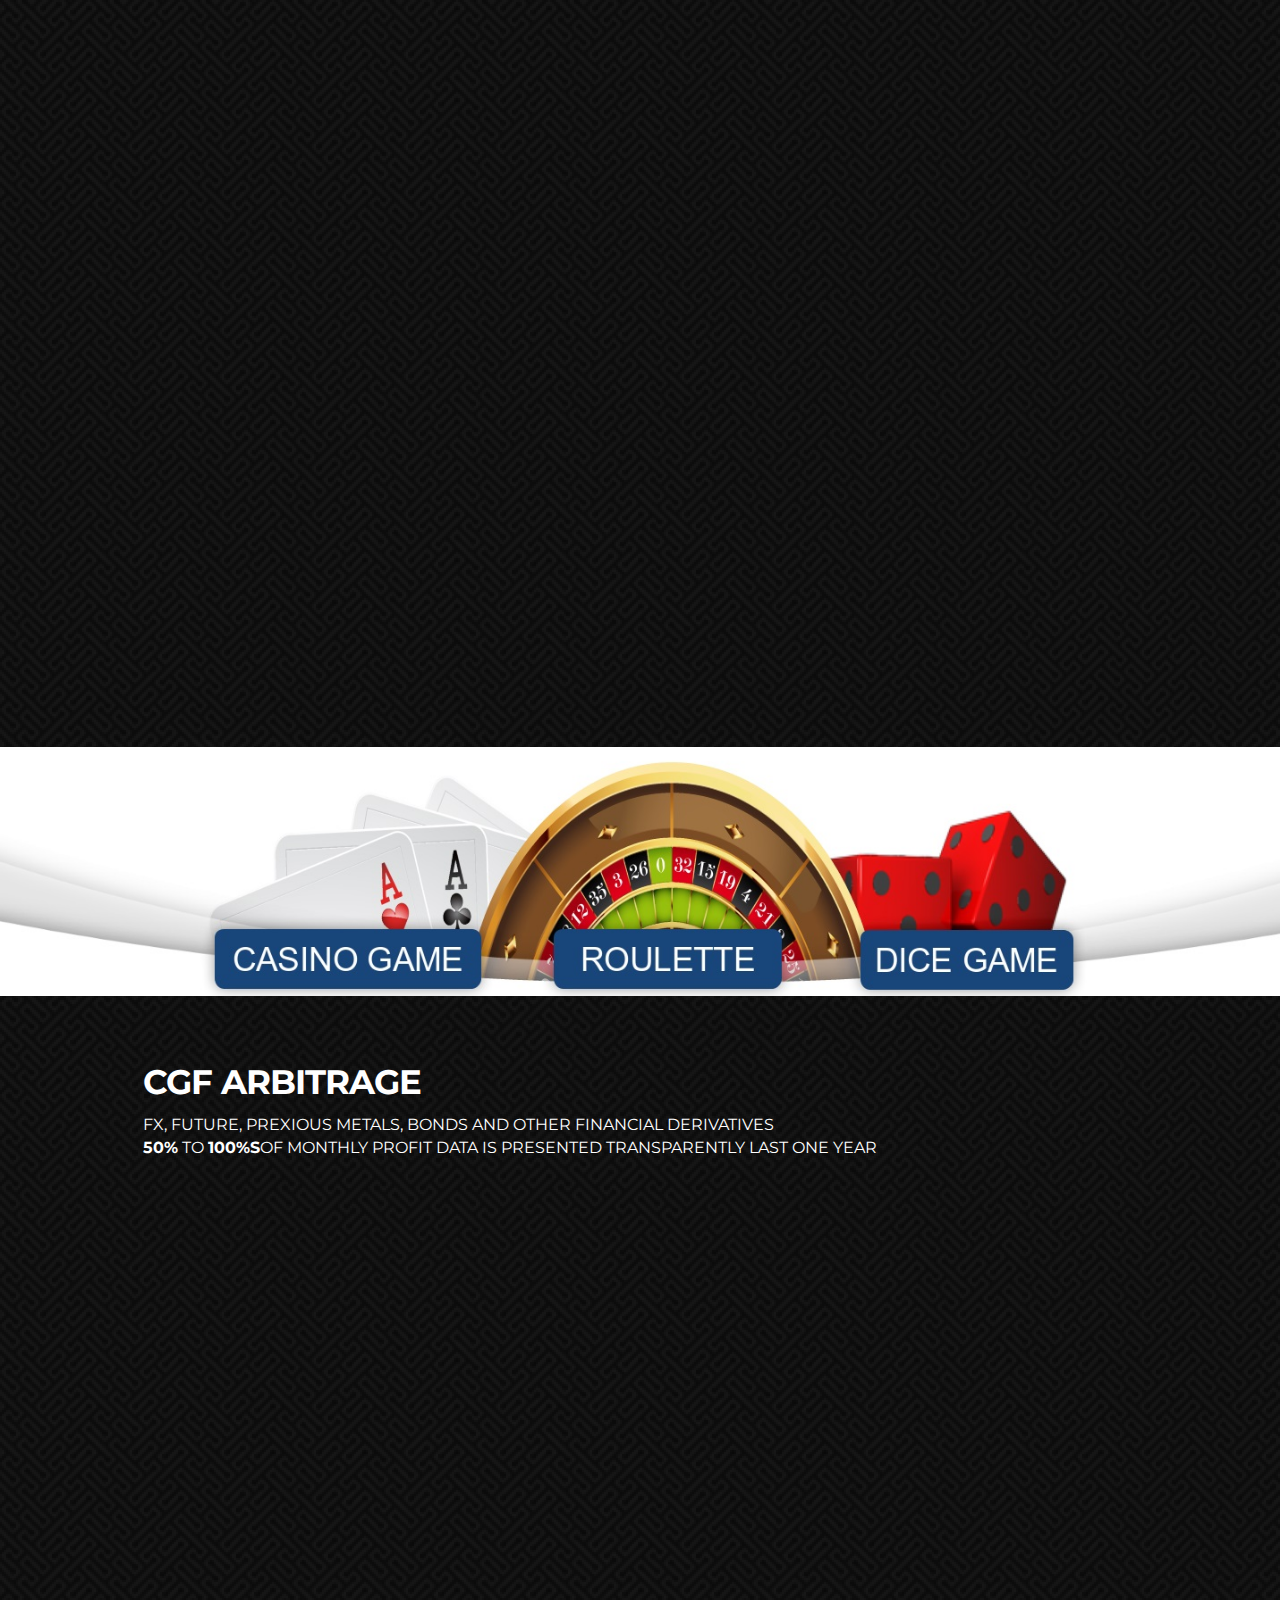
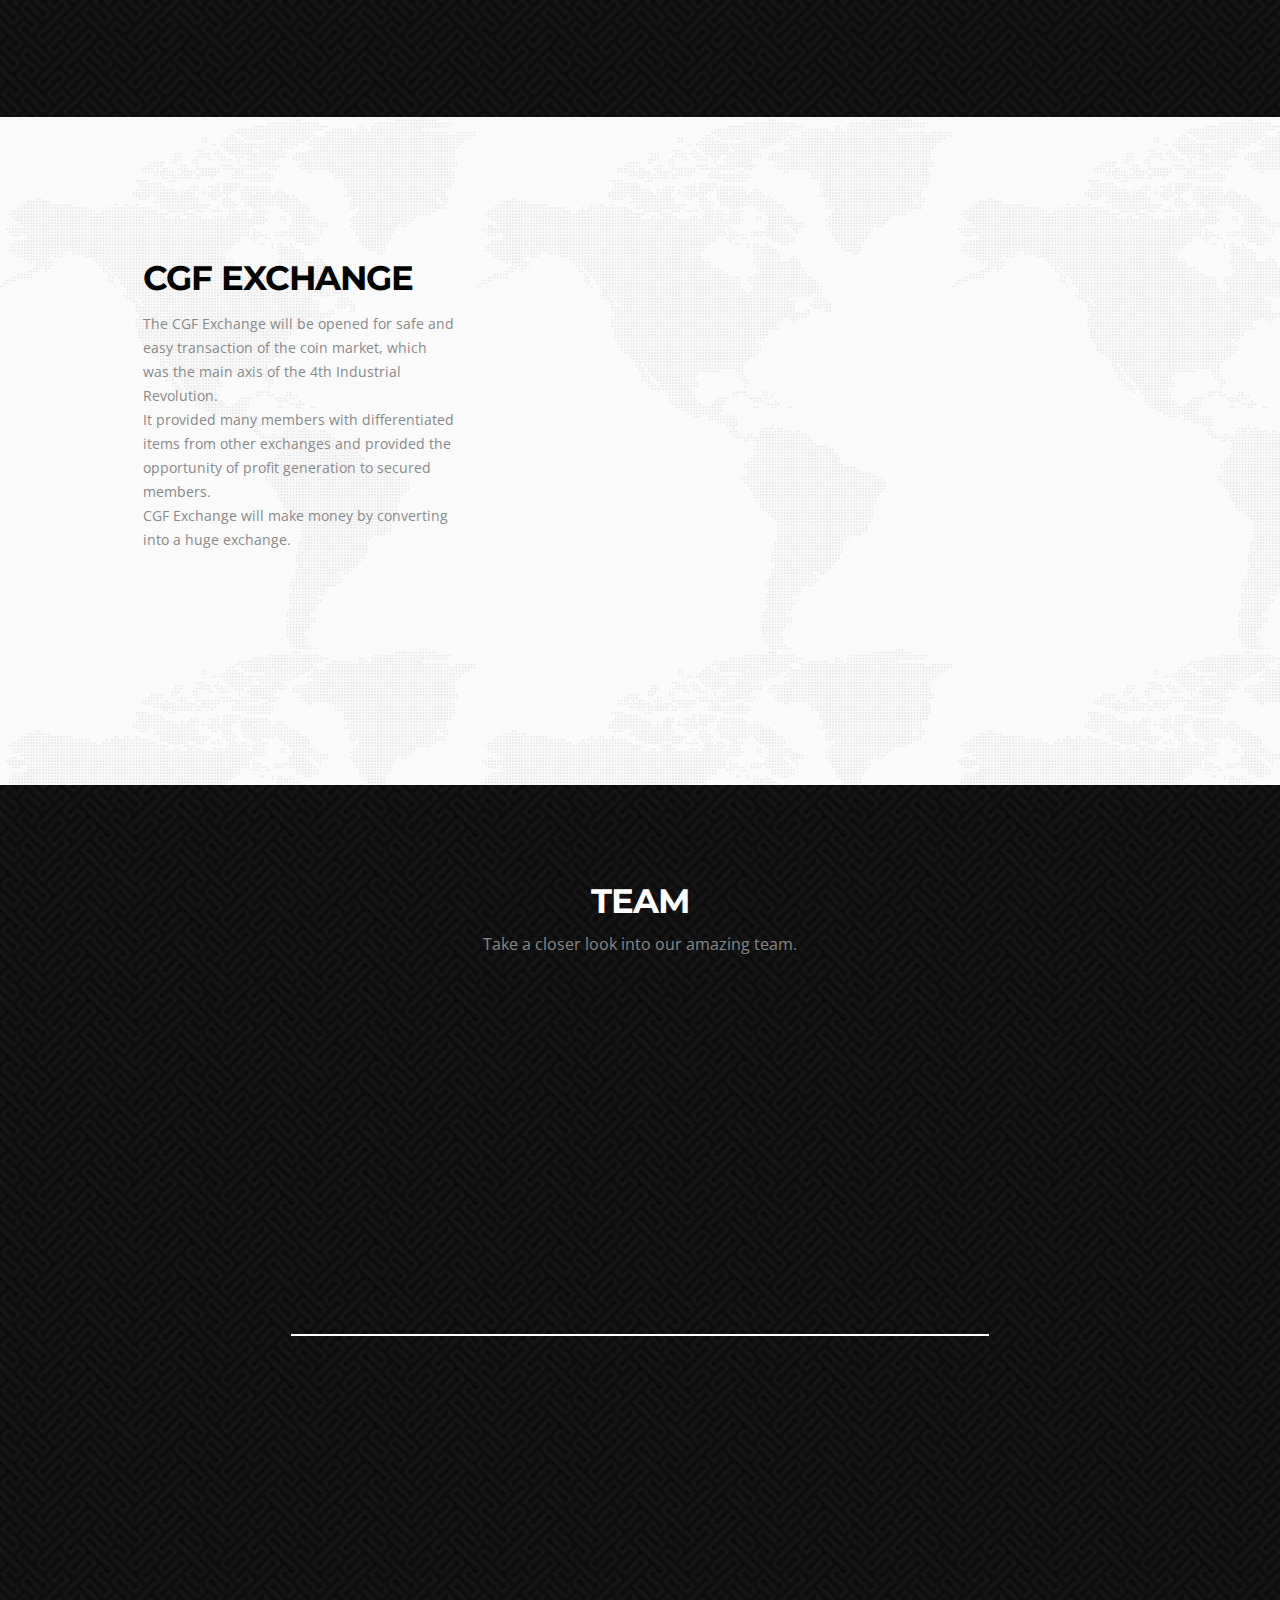
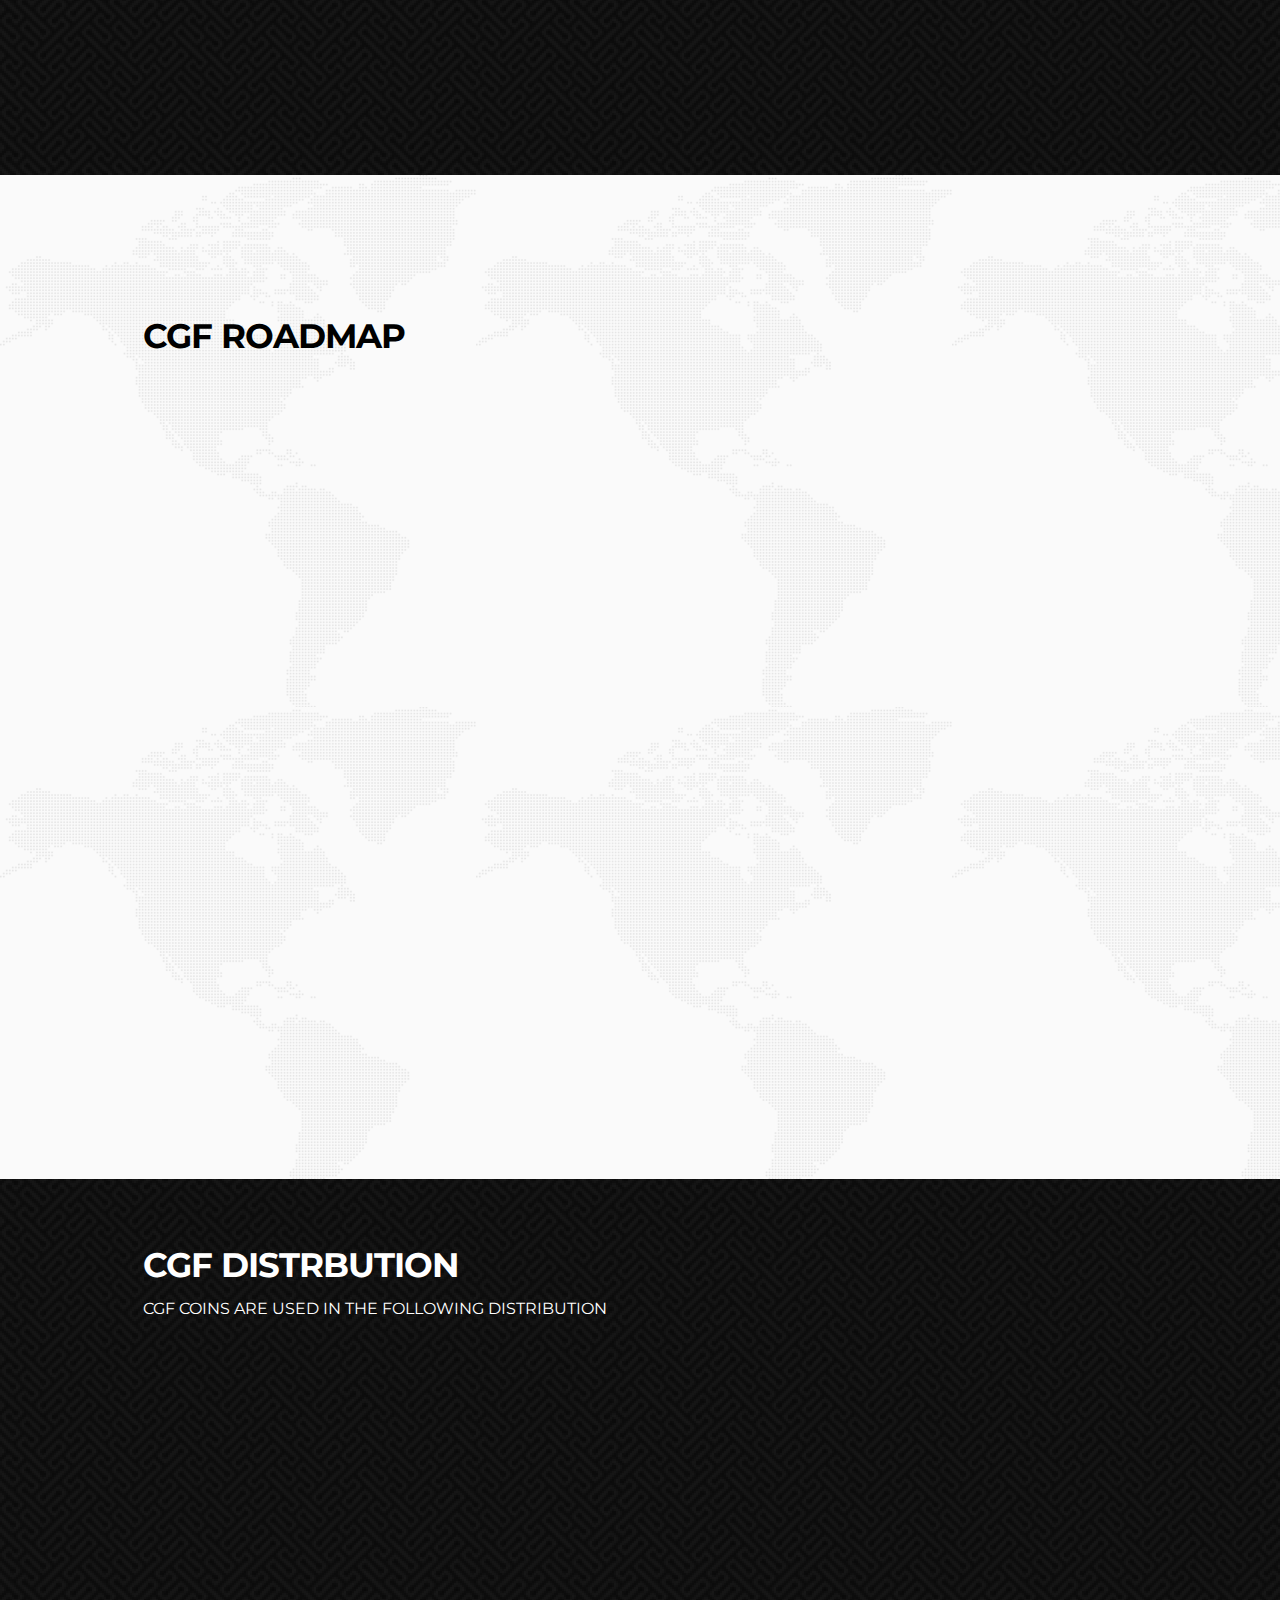
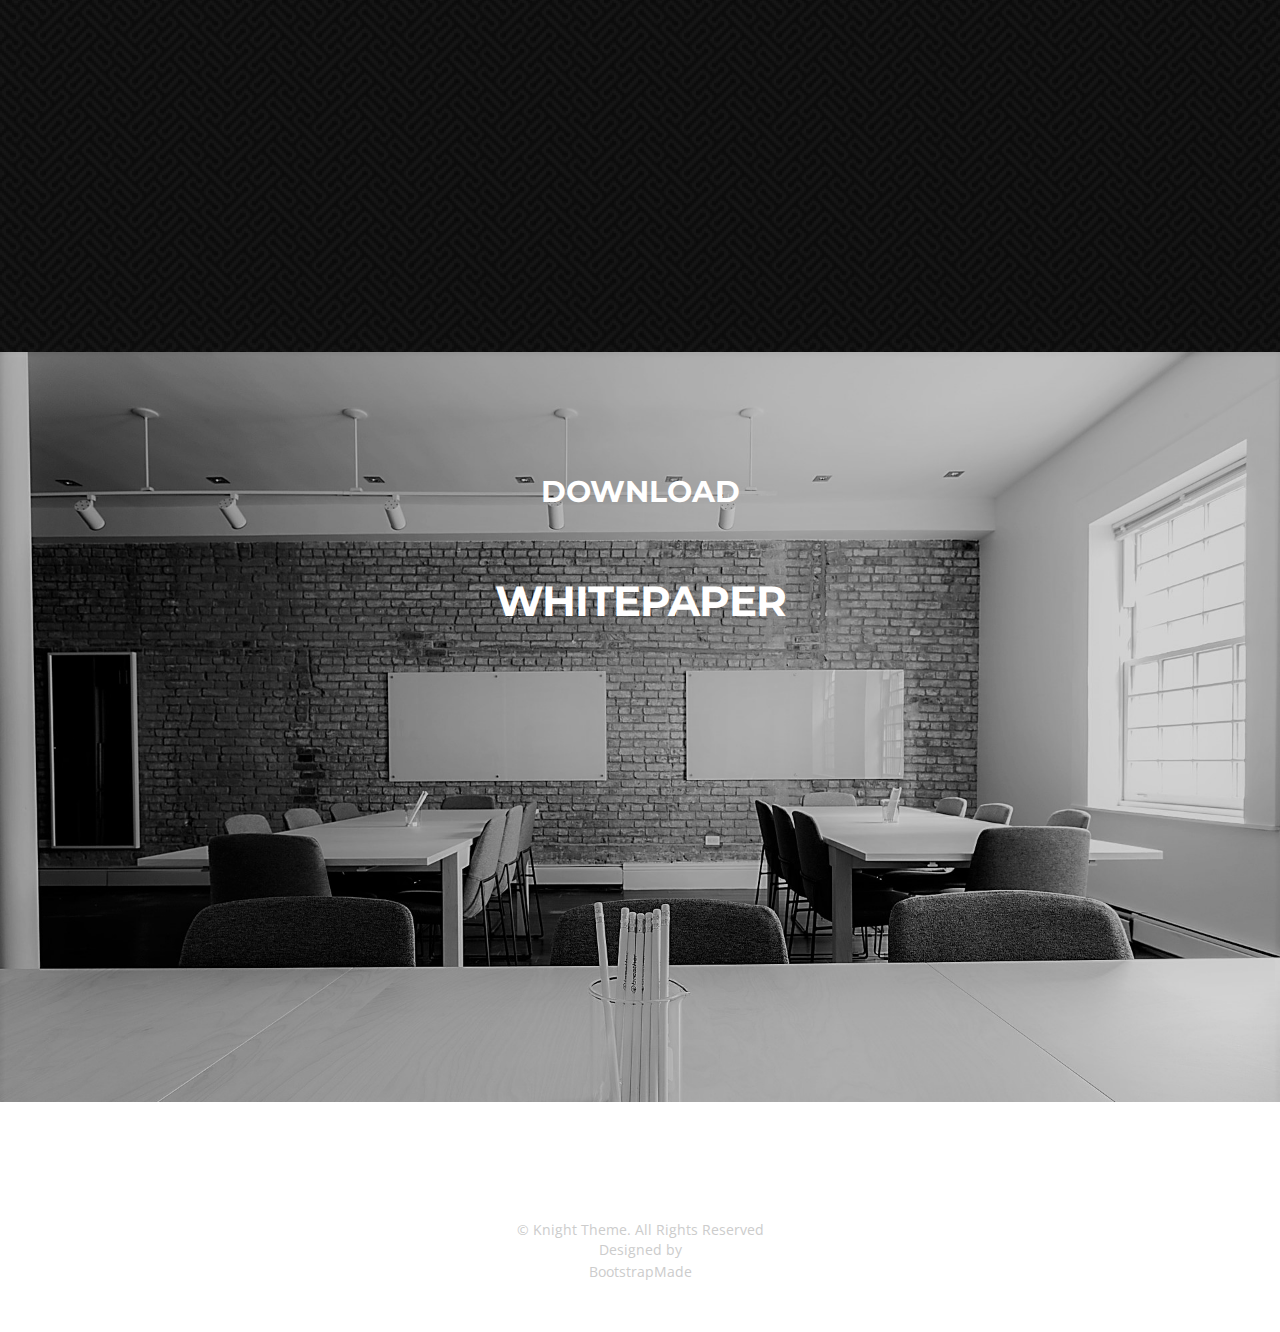
==== commit e7754996: "2019.05.31" ====
--- a/index.html
+++ b/index.html
@@ -60,7 +60,7 @@
 <body>
     <header class="header" id="header">
         <!--header-start-->
-        <div class="container" style="text-align: left">
+        <div class="container w3-container" style="text-align: left">
             <h5 class="animated fadeInDown delay-03s">Welcome</h5>
             <h1 class="animated fadeInDown delay-06s"><strong style="font-weight:bolder; font-size:65px;">CGF</strong>
                 <br /><sub>(Collabo Global Foundation)</sub></h1>
@@ -79,13 +79,13 @@
 
     <nav class="main-nav-outer" id="test">
         <!--main-nav-start-->
-        <div class="container">
+        <div class="w3-container">
             <ul class="main-nav" style="font-weight:bold">
-                <li><a href="#coin">CGF</a></li>
+                <li><a href="#coin">CGF coin</a></li>
                 <li><a href="#services">Services</a></li>
                 <!-- Game Arbitrage Exchange -->
                 <li><a href="#team">Team</a></li>
-                <li class="small-logo"><a href="#header">CGF</a></li>
+                <li class="small-logo">CGF</li>
                 <li><a href="#roadmap">Roadmap</a></li>
                 <li><a href="#distribution">Distribution</a></li>
                 <li><a href="#whitepaper">Whitepaper</a></li>
@@ -97,7 +97,7 @@
 
     <section id="coin" class="main-section coin" style="padding-bottom: 50px">
         <!--main-section alabaster-start-->
-        <div class="container">
+        <div class="container w3-container">
             <div class="row">
                 <div class="col-lg-7 col-sm-8 featured-work">
                     <h5>This is true data governance.</h5>
@@ -140,7 +140,7 @@
 
     <section id="services" class="main-section" style="color: white">
         <!--main-section-start-->
-        <div class="container">
+        <div class="container w3-container">
             <div class="row">
                 <div class="col-lg-12 col-sm-8 featured-work">
                     <div class="col-lg-12 col-sm-8">
@@ -173,7 +173,7 @@
     <!--main-section-end-->
 
     <section class="main-section divider-part">
-        <div class="container">
+        <div class="container w3-container">
             <div class="row">
                 <div class="col-lg-10 col-sm-8 featured-work">
                     <h2>CGF Arbitrage</h2>
@@ -192,7 +192,7 @@
 
     <section class="main-section alabaster">
         <!--main-section alabaster-start-->
-        <div class="container">
+        <div class="container w3-container">
             <div class="row">
 		<div class="col-lg-4 col-sm-8 featured-work">
                     <h2 style="color:#000">CGF Exchange</h2>
@@ -220,7 +220,7 @@
     <!--c-logo-part-end-->
     <section id="team" class="main-section team">
         <!--main-section team-start-->
-        <div class="container" style="text-align:center">
+        <div class="container w3-container" style="text-align:center">
             <h2 style="color: white">team</h2>
             <h6>Take a closer look into our amazing team.</h6>
             <div class="row team-leader-block clearfix">
@@ -302,7 +302,7 @@
 
     <section id="roadmap" class="main-section alabaster">
         <!--main-section alabaster-start-->
-        <div class="container">
+        <div class="container w3-container">
             <div class="row">
                 <div class="col-lg-7 col-sm-8 featured-work">
                     <h2 style="color:black">CGF Roadmap</h2>
@@ -328,7 +328,7 @@
     </section>
 
     <section id="distribution" class="main-section divider-part">
-        <div class="container">
+        <div class="container w3-container">
             <div class="row">
                 <div class="col-lg-10 col-sm-8 featured-work">
                     <h2>CGF distrbution</h2>
@@ -345,16 +345,16 @@
 
 
     <section id="whitepaper" class="main-section whitepaper-taking">
-        <div class="container">
+        <div class="container w3-container">
             <div class="row" style="text-align:center">
                 <div class="col-lg-12 col-sm-8 dicider-word" style="padding:30px 0">
                     <h5 style="color:white">Download </h5>
                     <h2>Whitepaper</h2>
                 </div>
-                <div class="col-lg-12 col-sm-8 divider-word" style="padding:50px 0">
+                <div class="col-lg-12 col-sm-8 divider-word" style="padding:10% 0">
                     <figure class="col-lg-12 col-sm-4 wow fadeInLeft">
                         <a class="w3-button w3-xlarge" href="./CGF_Whitepaper.pdf" download="CGF_Whitepaper_en"
-                            style="color:white">DownLoad</a>
+                            style="color:white;">DownLoad</a>
                     </figure>
                 </div>
             </div>
@@ -363,7 +363,7 @@
     <!--business-talking-end-->
 
     <footer class="footer">
-        <div class="container">
+        <div class="container w3-container">
             <div class="footer-logo"><a href="#"><img src="img/footer-logo.png" alt=""></a></div>
             <span class="copyright">&copy; Knight Theme. All Rights Reserved</span>
             <div class="credits">
--- a/assets/css/style.css
+++ b/assets/css/style.css
@@ -48,7 +48,13 @@
 }
 
 .container {
-	margin: 0 10%;
+	width: 80%;
+	margin: 1% 10%;
+	align-items: center;
+	/* text-align: center; */
+	align-content: center;
+	margin-left: auto;
+	margin-right: auto;
 }
 
 img {
@@ -185,7 +191,7 @@
 	text-align:center;
 	background:url(../imgs/backgrounds/bg-header.jpg) left top no-repeat;
 	background-size: cover;
-	padding: 280px 0;
+	padding: 15.5% 0;
 }
 .logo{
 	width:130px;
@@ -309,8 +315,9 @@
 	list-style:none;
 }
 .main-nav li{
-	display:inline;
-	margin:0 1px;
+	display: inline;
+	margin: 0 10px;
+	vertical-align: middle;
 }
 .main-nav li a{
 	display:inline-block;
@@ -332,6 +339,9 @@
 
 .small-logo{ 
 	padding:0 32px;
+	font-size: 60px;
+	color: darkblue;
+	height: 100%;
 }
 
 .main-section.coin{
@@ -602,7 +612,6 @@
 /* Team
 ---------------------------------*/
 .team-leader-block{
-	max-width:993px;
 	margin:0 auto;
 }
 .team-leader-box{
